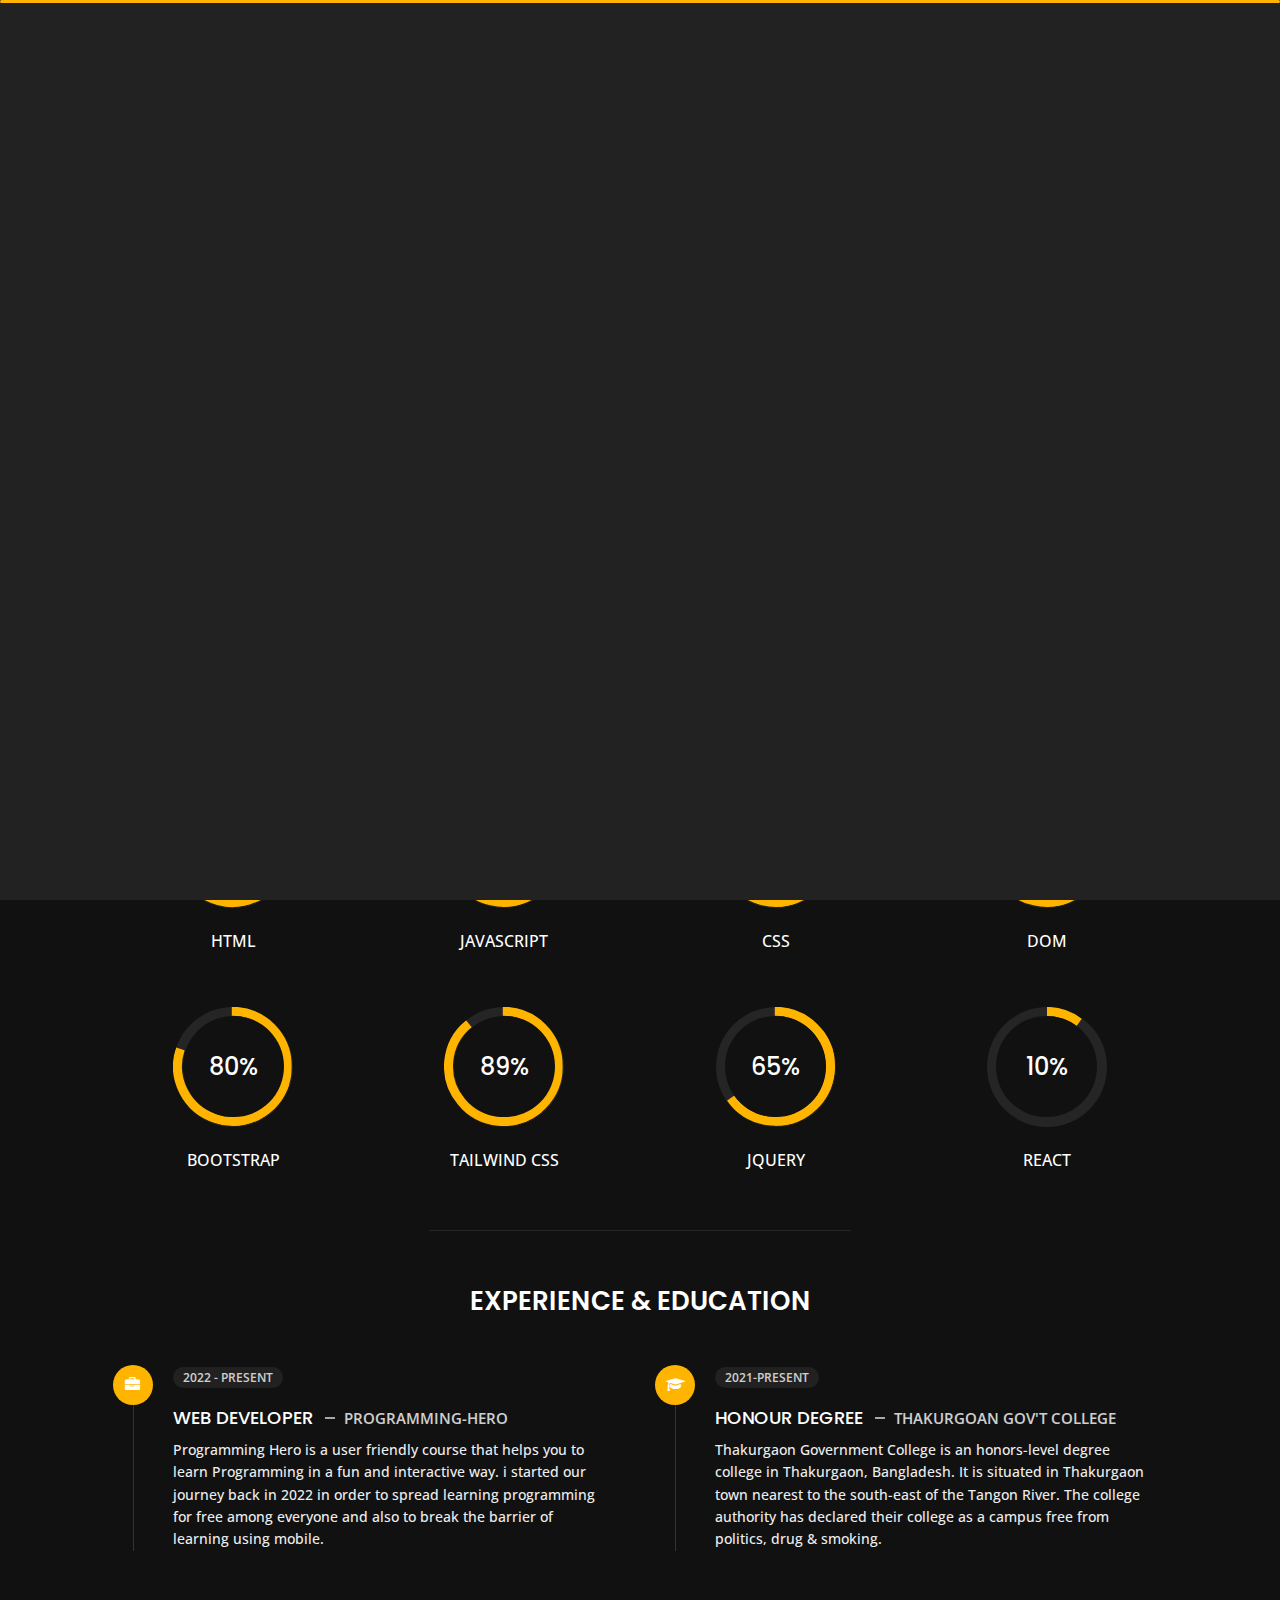
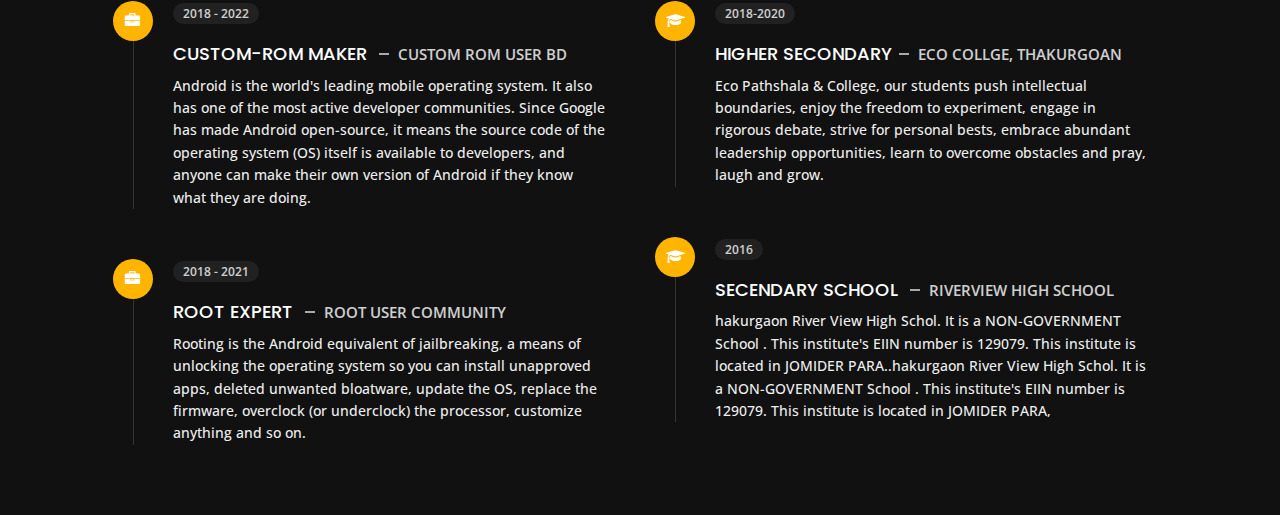
==== about.html @ 6f543f25 "done" ====
<!DOCTYPE html>
<html lang="en">


<head>
    <meta charset="utf-8">
    <title>About-Md Mahafujur Rahaman Masud</title>
    <link rel="shortcut icon" href="img/profile.png" type="image/x-icon">
    <meta name="viewport" content="width=device-width, initial-scale=1">

    <!-- Template Google Fonts -->
    <link href="https://fonts.googleapis.com/css?family=Poppins:400,400i,500,500i,600,600i,700,700i,800,800i,900,900i" rel="stylesheet">
    <link href="https://fonts.googleapis.com/css?family=Open+Sans:300,400,400i,600,600i,700" rel="stylesheet">

    <!-- Template CSS Files -->
    <link href="css/bootstrap.min.css" rel="stylesheet">
    <link href="css/preloader.min.css" rel="stylesheet">
    <link href="css/circle.css" rel="stylesheet">
    <link href="css/font-awesome.min.css" rel="stylesheet">
    <link href="css/fm.revealator.jquery.min.css" rel="stylesheet">
    <link href="css/style.css" rel="stylesheet">

    <!-- CSS Skin File -->
    <link href="css/skins/yellow.css" rel="stylesheet">

    <!-- Live Style Switcher - demo only -->
    <link rel="alternate stylesheet" type="text/css" title="blue" href="css/skins/blue.css" />
    <link rel="alternate stylesheet" type="text/css" title="green" href="css/skins/green.css" />
    <link rel="alternate stylesheet" type="text/css" title="yellow" href="css/skins/yellow.css" />
    <link rel="alternate stylesheet" type="text/css" title="blueviolet" href="css/skins/blueviolet.css" />
    <link rel="alternate stylesheet" type="text/css" title="goldenrod" href="css/skins/goldenrod.css" />
    <link rel="alternate stylesheet" type="text/css" title="magenta" href="css/skins/magenta.css" />
    <link rel="alternate stylesheet" type="text/css" title="orange" href="css/skins/orange.css" />
    <link rel="alternate stylesheet" type="text/css" title="purple" href="css/skins/purple.css" />
    <link rel="alternate stylesheet" type="text/css" title="red" href="css/skins/red.css" />
    <link rel="alternate stylesheet" type="text/css" title="yellowgreen" href="css/skins/yellowgreen.css" />
    <link rel="stylesheet" type="text/css" href="css/styleswitcher.css" />

    <!-- Modernizr JS File -->
    <script src="js/modernizr.custom.js"></script>
</head>

<body class="about">
<!-- Live Style Switcher Starts - demo only -->
<div id="switcher" class="">
    <div class="content-switcher">
        <h4>STYLE SWITCHER</h4>
        <ul>
            <li>
                <a href="#" onclick="setActiveStyleSheet('purple');" title="purple" class="color"><img src="img/styleswitcher/purple.png" alt="purple"/></a>
            </li>
            <li>
                <a href="#" onclick="setActiveStyleSheet('red');" title="red" class="color"><img src="img/styleswitcher/red.png" alt="red"/></a>
            </li>
            <li>
                <a href="#" onclick="setActiveStyleSheet('blueviolet');" title="blueviolet" class="color"><img src="img/styleswitcher/blueviolet.png" alt="blueviolet"/></a>
            </li>
            <li>
                <a href="#" onclick="setActiveStyleSheet('blue');" title="blue" class="color"><img src="img/styleswitcher/blue.png" alt="blue"/></a>
            </li>
            <li>
                <a href="#" onclick="setActiveStyleSheet('goldenrod');" title="goldenrod" class="color"><img src="img/styleswitcher/goldenrod.png" alt="goldenrod"/></a>
            </li>
            <li>
                <a href="#" onclick="setActiveStyleSheet('magenta');" title="magenta" class="color"><img src="img/styleswitcher/magenta.png" alt="magenta"/></a>
            </li>
            <li>
                <a href="#" onclick="setActiveStyleSheet('yellowgreen');" title="yellowgreen" class="color"><img src="img/styleswitcher/yellowgreen.png" alt="yellowgreen"/></a>
            </li>
            <li>
                <a href="#" onclick="setActiveStyleSheet('orange');" title="orange" class="color"><img src="img/styleswitcher/orange.png" alt="orange"/></a>
            </li>
            <li>
                <a href="#" onclick="setActiveStyleSheet('green');" title="green" class="color"><img src="img/styleswitcher/green.png" alt="green"/></a>
            </li>
            <li>
                <a href="#" onclick="setActiveStyleSheet('yellow');" title="yellow" class="color"><img src="img/styleswitcher/yellow.png" alt="yellow"/></a>
            </li>
        </ul>

        <div id="hideSwitcher">&times;</div>
    </div>

</div>
<div id="showSwitcher" class="styleSecondColor"><i class="fa fa-cog fa-spin"></i></div>
<!-- Live Style Switcher Ends - demo only -->
<!-- Header Starts -->
<header class="header" id="navbar-collapse-toggle">
    <!-- Fixed Navigation Starts -->
    <ul class="icon-menu d-none d-lg-block revealator-slideup revealator-once revealator-delay1">
        <li class="icon-box">
            <i class="fa fa-home"></i>
            <a href="index.html">
                <h2>Home</h2>
            </a>
        </li>
        <li class="icon-box active">
            <i class="fa fa-user"></i>
            <a href="about.html">
                <h2>About</h2>
            </a>
        </li>
        <li class="icon-box">
            <i class="fa fa-briefcase"></i>
            <a href="portfolio.html">
                <h2>Portfolio</h2>
            </a>
        </li>
        <li class="icon-box">
            <i class="fa fa-envelope-open"></i>
            <a href="contact.html">
                <h2>Contact</h2>
            </a>
        </li>
        <li class="icon-box">
            <i class="fa fa-comments"></i>
            <a href="blog.html">
                <h2>Blog</h2>
            </a>
        </li>
    </ul>
    <!-- Fixed Navigation Ends -->
    <!-- Mobile Menu Starts -->
    <nav role="navigation" class="d-block d-lg-none">
        <div id="menuToggle">
            <input type="checkbox" />
            <span></span>
            <span></span>
            <span></span>
            <ul class="list-unstyled" id="menu">
                <li><a href="index.html"><i class="fa fa-home"></i><span>Home</span></a></li>
                <li class="active"><a href="about.html"><i class="fa fa-user"></i><span>About</span></a></li>
                <li><a href="portfolio.html"><i class="fa fa-folder-open"></i><span>Portfolio</span></a></li>
                <li><a href="contact.html"><i class="fa fa-envelope-open"></i><span>Contact</span></a></li>
                <li><a href="blog.html"><i class="fa fa-comments"></i><span>Blog</span></a></li>
            </ul>
        </div>
    </nav>
    <!-- Mobile Menu Ends -->
</header>
<!-- Header Ends -->
<!-- Page Title Starts -->
<section class="title-section text-left text-sm-center revealator-slideup revealator-once revealator-delay1">
    <h1>ABOUT <span>ME</span></h1>
    <span class="title-bg">Resume</span>
</section>
<!-- Page Title Ends -->
<!-- Main Content Starts -->
<section class="main-content revealator-slideup revealator-once revealator-delay1">
    <div class="container">
        <div class="row">
            <!-- Personal Info Starts -->
            <div class="col-12 col-lg-5 col-xl-6">
                <div class="row">
                    <div class="col-12">
                        <h3 class="text-uppercase custom-title mb-0 ft-wt-600">personal infos</h3>
                    </div>
                    <div class="col-12 d-block d-sm-none">
                        <img src="img/img-mobile.jpg" class="img-fluid main-img-mobile" alt="my picture" />
                    </div>
                    <div class="col-6">
                        <ul class="about-list list-unstyled open-sans-font">
                            <li> <span class="title">first name :</span> <span class="value d-block d-sm-inline-block d-lg-block d-xl-inline-block">Md.Mahafujur Rahaman</span> </li>
                            <li> <span class="title">last name :</span> <span class="value d-block d-sm-inline-block d-lg-block d-xl-inline-block">Masud</span> </li>
                            <li> <span class="title">Age :</span> <span class="value d-block d-sm-inline-block d-lg-block d-xl-inline-block">20 Years</span> </li>
                            <li> <span class="title">Nationality :</span> <span class="value d-block d-sm-inline-block d-lg-block d-xl-inline-block">Bangladeshi</span> </li>
                            <li> <span class="title">Freelance :</span> <span class="value d-block d-sm-inline-block d-lg-block d-xl-inline-block">Not Available</span> </li>
                        </ul>
                    </div>
                    <div class="col-6">
                        <ul class="about-list list-unstyled open-sans-font">
                            <li> <span class="title">Address :</span> <span class="value d-block d-sm-inline-block d-lg-block d-xl-inline-block">Thakurgoan</span> </li>
                            <li> <span class="title">phone :</span> <span class="value d-block d-sm-inline-block d-lg-block d-xl-inline-block">+8801821286135</span> </li>
                            <li> <span class="title">Email :</span> <span class="value d-block d-sm-inline-block d-lg-block d-xl-inline-block">masudhossainmbs129@gmail.com</span> </li>
                            <li> <span class="title">Facebook :</span> <span class="value d-block d-sm-inline-block d-lg-block d-xl-inline-block">masud90895</span> </li>
                            <li> <span class="title">langages :</span> <span class="value d-block d-sm-inline-block d-lg-block d-xl-inline-block">English, Bangla, Hindi</span> </li>
                        </ul>
                    </div>
                    <div class="col-12 mt-3">
                        <a href="about.html" class="btn btn-download">Download CV</a>
                    </div>
                </div>
            </div>
            <!-- Personal Info Ends -->
            <!-- Boxes Starts -->
            <div class="col-12 col-lg-7 col-xl-6 mt-5 mt-lg-0">
                <div class="row">
                    <div class="col-6">
                        <div class="box-stats with-margin">
                            <h3 class="poppins-font position-relative">1</h3>
                            <p class="open-sans-font m-0 position-relative text-uppercase">years of <span class="d-block">experience</span></p>
                        </div>
                    </div>
                    <div class="col-6">
                        <div class="box-stats with-margin">
                            <h3 class="poppins-font position-relative">21</h3>
                            <p class="open-sans-font m-0 position-relative text-uppercase">completed <span class="d-block">projects</span></p>
                        </div>
                    </div>
                    <div class="col-6">
                        <div class="box-stats">
                            <h3 class="poppins-font position-relative">30</h3>
                            <p class="open-sans-font m-0 position-relative text-uppercase">Git<span class="d-block">Projects</span></p>
                        </div>
                    </div>
                    <div class="col-6">
                        <div class="box-stats">
                            <h3 class="poppins-font position-relative">3</h3>
                            <p class="open-sans-font m-0 position-relative text-uppercase">Personal <span class="d-block">Projects</span></p>
                        </div>
                    </div>
                </div>
            </div>
            <!-- Boxes Ends -->
        </div>
        <hr class="separator">
        <!-- Skills Starts -->
        <div class="row">
            <div class="col-12">
                <h3 class="text-uppercase pb-4 pb-sm-5 mb-3 mb-sm-0 text-left text-sm-center custom-title ft-wt-600">My Skills</h3>
            </div>
            <div class="col-6 col-md-3 mb-3 mb-sm-5">
                <div class="c100 p95">
                    <span>95%</span>
                    <div class="slice">
                        <div class="bar"></div>
                        <div class="fill"></div>
                    </div>
                </div>
                <h6 class="text-uppercase open-sans-font text-center mt-2 mt-sm-4">html</h6>
            </div>
            <div class="col-6 col-md-3 mb-3 mb-sm-5">
                <div class="c100 p66">
                    <span>66%</span>
                    <div class="slice">
                        <div class="bar"></div>
                        <div class="fill"></div>
                    </div>
                </div>
                <h6 class="text-uppercase open-sans-font text-center mt-2 mt-sm-4">javascript</h6>
            </div>
            <div class="col-6 col-md-3 mb-3 mb-sm-5">
                <div class="c100 p81">
                    <span>81%</span>
                    <div class="slice">
                        <div class="bar"></div>
                        <div class="fill"></div>
                    </div>
                </div>
                <h6 class="text-uppercase open-sans-font text-center mt-2 mt-sm-4">css</h6>
            </div>
            <div class="col-6 col-md-3 mb-3 mb-sm-5">
                <div class="c100 p66">
                    <span>66%</span>
                    <div class="slice">
                        <div class="bar"></div>
                        <div class="fill"></div>
                    </div>
                </div>
                <h6 class="text-uppercase open-sans-font text-center mt-2 mt-sm-4">Dom</h6>
            </div>
            <div class="col-6 col-md-3 mb-3 mb-sm-5">
                <div class="c100 p80">
                    <span>80%</span>
                    <div class="slice">
                        <div class="bar"></div>
                        <div class="fill"></div>
                    </div>
                </div>
                <h6 class="text-uppercase open-sans-font text-center mt-2 mt-sm-4">Bootstrap</h6>
            </div>
            <div class="col-6 col-md-3 mb-3 mb-sm-5">
                <div class="c100 p89">
                    <span>89%</span>
                    <div class="slice">
                        <div class="bar"></div>
                        <div class="fill"></div>
                    </div>
                </div>
                <h6 class="text-uppercase open-sans-font text-center mt-2 mt-sm-4">Tailwind css</h6>
            </div>
            <div class="col-6 col-md-3 mb-3 mb-sm-5">
                <div class="c100 p65">
                    <span>65%</span>
                    <div class="slice">
                        <div class="bar"></div>
                        <div class="fill"></div>
                    </div>
                </div>
                <h6 class="text-uppercase open-sans-font text-center mt-2 mt-sm-4">jquery</h6>
            </div>
            <div class="col-6 col-md-3 mb-3 mb-sm-5">
                <div class="c100 p10">
                    <span>10%</span>
                    <div class="slice">
                        <div class="bar"></div>
                        <div class="fill"></div>
                    </div>
                </div>
                <h6 class="text-uppercase open-sans-font text-center mt-2 mt-sm-4">react</h6>
            </div>
        </div>
        <!-- Skills Ends -->
        <hr class="separator mt-1">
        <!-- Experience & Education Starts -->
        <div class="row">
            <div class="col-12">
                <h3 class="text-uppercase pb-5 mb-0 text-left text-sm-center custom-title ft-wt-600">Experience <span>&</span> Education</h3>
            </div>
            <div class="col-lg-6 m-15px-tb">
                <div class="resume-box">
                    <ul>
                        <li>
                            <div class="icon">
                                <i class="fa fa-briefcase"></i>
                            </div>
                            <span class="time open-sans-font text-uppercase">2022 - Present</span>
                            <h5 class="poppins-font text-uppercase">Web Developer <span class="place open-sans-font">Programming-hero</span></h5>
                            <p class="open-sans-font">Programming Hero is a user friendly course that helps you to learn Programming in a fun and interactive way. i started our journey back in 2022 in order to spread learning programming for free among everyone and also to break the barrier of learning using mobile.</p>
                        </li>
                        <li>
                            <div class="icon">
                                <i class="fa fa-briefcase"></i>
                            </div>
                            <span class="time open-sans-font text-uppercase">2018 - 2022</span>
                            <h5 class="poppins-font text-uppercase">Custom-Rom Maker <span class="place open-sans-font">Custom rom user bd</span></h5>
                            <p class="open-sans-font">Android is the world's leading mobile operating system. It also has one of the most active developer communities. Since Google has made Android open-source, it means the source code of the operating system (OS) itself is available to developers, and anyone can make their own version of Android if they know what they are doing.</p>
                        </li>
                        <li>
                            <div class="icon">
                                <i class="fa fa-briefcase"></i>
                            </div>
                            <span class="time open-sans-font text-uppercase">2018 - 2021</span>
                            <h5 class="poppins-font text-uppercase">Root Expert <span class="place open-sans-font">Root User Community</span></h5>
                            <p class="open-sans-font">Rooting is the Android equivalent of jailbreaking, a means of unlocking the operating system so you can install unapproved apps, deleted unwanted bloatware, update the OS, replace the firmware, overclock (or underclock) the processor, customize anything and so on.</p>
                        </li>
                    </ul>
                </div>
            </div>
            <div class="col-lg-6 m-15px-tb">
                <div class="resume-box">
                    <ul>
                        <li>
                            <div class="icon">
                                <i class="fa fa-graduation-cap"></i>
                            </div>
                            <span class="time open-sans-font text-uppercase">2021-present</span>
                            <h5 class="poppins-font text-uppercase">Honour Degree <span class="place open-sans-font">Thakurgoan gov't College</span></h5>
                            <p class="open-sans-font">Thakurgaon Government College is an honors-level degree college in Thakurgaon, Bangladesh. It is situated in Thakurgaon town nearest to the south-east of the Tangon River. The college authority has declared their college as a campus free from politics, drug & smoking.</p>
                        </li>
                        <li>
                            <div class="icon">
                                <i class="fa fa-graduation-cap"></i>
                            </div>
                            <span class="time open-sans-font text-uppercase">2018-2020</span>
                            <h5 class="poppins-font text-uppercase">Higher Secondary<span class="place open-sans-font">Eco collge, Thakurgoan</span></h5>
                            <p class="open-sans-font">Eco Pathshala & College, our students push intellectual boundaries, enjoy the freedom to experiment, engage in rigorous debate, strive for personal bests, embrace abundant leadership opportunities, learn to overcome obstacles and pray, laugh and grow.</p>
                        </li>
                        <li>
                            <div class="icon">
                                <i class="fa fa-graduation-cap"></i>
                            </div>
                            <span class="time open-sans-font text-uppercase">2016</span>
                            <h5 class="poppins-font text-uppercase">secendary school <span class="place open-sans-font">Riverview High School</span></h5>
                            <p class="open-sans-font">hakurgaon River View High Schol. It is a NON-GOVERNMENT School . This institute's EIIN number is 129079. This institute is located in JOMIDER PARA..hakurgaon River View High Schol. It is a NON-GOVERNMENT School . This institute's EIIN number is 129079. This institute is located in JOMIDER PARA,</p>
                        </li>
                    </ul>
                </div>
            </div>
        </div>
        <!-- Experience & Education Ends -->
    </div>
</section>
<!-- Main Content Ends -->

<!-- Template JS Files -->
<script src="js/jquery-3.5.0.min.js"></script>
<script src="js/styleswitcher.js"></script>
<script src="js/preloader.min.js"></script>
<script src="js/fm.revealator.jquery.min.js"></script>
<script src="js/imagesloaded.pkgd.min.js"></script>
<script src="js/masonry.pkgd.min.js"></script>
<script src="js/classie.js"></script>
<script src="js/cbpGridGallery.js"></script>
<script src="js/jquery.hoverdir.js"></script>
<script src="js/popper.min.js"></script>
<script src="js/bootstrap.js"></script>
<script src="js/custom.js"></script>

</body>


</html>
---- css/preloader.min.css ----
.preloader{position:fixed;top:0;right:0;bottom:0;left:0;background-color:#111;transform-origin:bottom;z-index:111111}.preloader .black_wall{height:100%;background-color:#222;transform-origin:top;animation:preloader_slide 0.5s ease-in-out 0s 1 normal both}.preloader .loader{width:100%;height:3px;position:absolute;border-radius:2px;top:0;right:0;left:0;margin:auto;background-color:#FFC41F;transform-origin:left;animation:loader_running 3s ease-in-out 1s infinite normal both}.preloader.off{animation:preloader_slide 0.5s ease-in-out 0s 1 reverse both}@keyframes loader_running{0%{transform:scaleX(0);transform-origin:left}49%{transform:scaleX(1);transform-origin:left}50%{transform:scaleX(1);transform-origin:right}100%{transform-origin:right;transform:scaleX(0)}}@keyframes preloader_slide{from{transform:scaleY(0)}to{transform:scaleY(1)}}
---- css/circle.css ----
.rect-auto,
.c100.p51 .slice,
.c100.p52 .slice,
.c100.p53 .slice,
.c100.p54 .slice,
.c100.p55 .slice,
.c100.p56 .slice,
.c100.p57 .slice,
.c100.p58 .slice,
.c100.p59 .slice,
.c100.p60 .slice,
.c100.p61 .slice,
.c100.p62 .slice,
.c100.p63 .slice,
.c100.p64 .slice,
.c100.p65 .slice,
.c100.p66 .slice,
.c100.p67 .slice,
.c100.p68 .slice,
.c100.p69 .slice,
.c100.p70 .slice,
.c100.p71 .slice,
.c100.p72 .slice,
.c100.p73 .slice,
.c100.p74 .slice,
.c100.p75 .slice,
.c100.p76 .slice,
.c100.p77 .slice,
.c100.p78 .slice,
.c100.p79 .slice,
.c100.p80 .slice,
.c100.p81 .slice,
.c100.p82 .slice,
.c100.p83 .slice,
.c100.p84 .slice,
.c100.p85 .slice,
.c100.p86 .slice,
.c100.p87 .slice,
.c100.p88 .slice,
.c100.p89 .slice,
.c100.p90 .slice,
.c100.p91 .slice,
.c100.p92 .slice,
.c100.p93 .slice,
.c100.p94 .slice,
.c100.p95 .slice,
.c100.p96 .slice,
.c100.p97 .slice,
.c100.p98 .slice,
.c100.p99 .slice,
.c100.p100 .slice {
  clip: rect(auto, auto, auto, auto);
}
.pie,
.c100 .bar,
.c100.p51 .fill,
.c100.p52 .fill,
.c100.p53 .fill,
.c100.p54 .fill,
.c100.p55 .fill,
.c100.p56 .fill,
.c100.p57 .fill,
.c100.p58 .fill,
.c100.p59 .fill,
.c100.p60 .fill,
.c100.p61 .fill,
.c100.p62 .fill,
.c100.p63 .fill,
.c100.p64 .fill,
.c100.p65 .fill,
.c100.p66 .fill,
.c100.p67 .fill,
.c100.p68 .fill,
.c100.p69 .fill,
.c100.p70 .fill,
.c100.p71 .fill,
.c100.p72 .fill,
.c100.p73 .fill,
.c100.p74 .fill,
.c100.p75 .fill,
.c100.p76 .fill,
.c100.p77 .fill,
.c100.p78 .fill,
.c100.p79 .fill,
.c100.p80 .fill,
.c100.p81 .fill,
.c100.p82 .fill,
.c100.p83 .fill,
.c100.p84 .fill,
.c100.p85 .fill,
.c100.p86 .fill,
.c100.p87 .fill,
.c100.p88 .fill,
.c100.p89 .fill,
.c100.p90 .fill,
.c100.p91 .fill,
.c100.p92 .fill,
.c100.p93 .fill,
.c100.p94 .fill,
.c100.p95 .fill,
.c100.p96 .fill,
.c100.p97 .fill,
.c100.p98 .fill,
.c100.p99 .fill,
.c100.p100 .fill {
  position: absolute;
  border: 0.08em solid #307bbb;
  width: 0.84em;
  height: 0.84em;
  clip: rect(0em, 0.5em, 1em, 0em);
  border-radius: 50%;
  -webkit-transform: rotate(0deg);
  -moz-transform: rotate(0deg);
  -ms-transform: rotate(0deg);
  -o-transform: rotate(0deg);
  transform: rotate(0deg);
}
.pie-fill,
.c100.p51 .bar:after,
.c100.p51 .fill,
.c100.p52 .bar:after,
.c100.p52 .fill,
.c100.p53 .bar:after,
.c100.p53 .fill,
.c100.p54 .bar:after,
.c100.p54 .fill,
.c100.p55 .bar:after,
.c100.p55 .fill,
.c100.p56 .bar:after,
.c100.p56 .fill,
.c100.p57 .bar:after,
.c100.p57 .fill,
.c100.p58 .bar:after,
.c100.p58 .fill,
.c100.p59 .bar:after,
.c100.p59 .fill,
.c100.p60 .bar:after,
.c100.p60 .fill,
.c100.p61 .bar:after,
.c100.p61 .fill,
.c100.p62 .bar:after,
.c100.p62 .fill,
.c100.p63 .bar:after,
.c100.p63 .fill,
.c100.p64 .bar:after,
.c100.p64 .fill,
.c100.p65 .bar:after,
.c100.p65 .fill,
.c100.p66 .bar:after,
.c100.p66 .fill,
.c100.p67 .bar:after,
.c100.p67 .fill,
.c100.p68 .bar:after,
.c100.p68 .fill,
.c100.p69 .bar:after,
.c100.p69 .fill,
.c100.p70 .bar:after,
.c100.p70 .fill,
.c100.p71 .bar:after,
.c100.p71 .fill,
.c100.p72 .bar:after,
.c100.p72 .fill,
.c100.p73 .bar:after,
.c100.p73 .fill,
.c100.p74 .bar:after,
.c100.p74 .fill,
.c100.p75 .bar:after,
.c100.p75 .fill,
.c100.p76 .bar:after,
.c100.p76 .fill,
.c100.p77 .bar:after,
.c100.p77 .fill,
.c100.p78 .bar:after,
.c100.p78 .fill,
.c100.p79 .bar:after,
.c100.p79 .fill,
.c100.p80 .bar:after,
.c100.p80 .fill,
.c100.p81 .bar:after,
.c100.p81 .fill,
.c100.p82 .bar:after,
.c100.p82 .fill,
.c100.p83 .bar:after,
.c100.p83 .fill,
.c100.p84 .bar:after,
.c100.p84 .fill,
.c100.p85 .bar:after,
.c100.p85 .fill,
.c100.p86 .bar:after,
.c100.p86 .fill,
.c100.p87 .bar:after,
.c100.p87 .fill,
.c100.p88 .bar:after,
.c100.p88 .fill,
.c100.p89 .bar:after,
.c100.p89 .fill,
.c100.p90 .bar:after,
.c100.p90 .fill,
.c100.p91 .bar:after,
.c100.p91 .fill,
.c100.p92 .bar:after,
.c100.p92 .fill,
.c100.p93 .bar:after,
.c100.p93 .fill,
.c100.p94 .bar:after,
.c100.p94 .fill,
.c100.p95 .bar:after,
.c100.p95 .fill,
.c100.p96 .bar:after,
.c100.p96 .fill,
.c100.p97 .bar:after,
.c100.p97 .fill,
.c100.p98 .bar:after,
.c100.p98 .fill,
.c100.p99 .bar:after,
.c100.p99 .fill,
.c100.p100 .bar:after,
.c100.p100 .fill {
  -webkit-transform: rotate(180deg);
  -moz-transform: rotate(180deg);
  -ms-transform: rotate(180deg);
  -o-transform: rotate(180deg);
  transform: rotate(180deg);
}
.c100 {
  position: relative;
  font-size: 120px;
  width: 1em;
  height: 1em;
  border-radius: 50%;
  float: left;
  margin: 0 0.1em 0.1em 0;
  background-color: #cccccc;
}
.c100 *,
.c100 *:before,
.c100 *:after {
  -webkit-box-sizing: content-box;
  -moz-box-sizing: content-box;
  box-sizing: content-box;
}
.c100.center {
  float: none;
  margin: 0 auto;
}
.c100.big {
  font-size: 240px;
}
.c100.small {
  font-size: 80px;
}
.c100 > span {
  position: absolute;
  width: 100%;
  z-index: 1;
  left: 0;
  top: 0;
  width: 5em;
  line-height: 5em;
  font-size: 0.2em;
  color: #cccccc;
  display: block;
  text-align: center;
  white-space: nowrap;
  -webkit-transition-property: all;
  -moz-transition-property: all;
  -o-transition-property: all;
  transition-property: all;
  -webkit-transition-duration: 0.2s;
  -moz-transition-duration: 0.2s;
  -o-transition-duration: 0.2s;
  transition-duration: 0.2s;
  -webkit-transition-timing-function: ease-out;
  -moz-transition-timing-function: ease-out;
  -o-transition-timing-function: ease-out;
  transition-timing-function: ease-out;
}
.c100:after {
  position: absolute;
  top: 0.08em;
  left: 0.08em;
  display: block;
  content: " ";
  border-radius: 50%;
  background-color: #f5f5f5;
  width: 0.84em;
  height: 0.84em;
  -webkit-transition-property: all;
  -moz-transition-property: all;
  -o-transition-property: all;
  transition-property: all;
  -webkit-transition-duration: 0.2s;
  -moz-transition-duration: 0.2s;
  -o-transition-duration: 0.2s;
  transition-duration: 0.2s;
  -webkit-transition-timing-function: ease-in;
  -moz-transition-timing-function: ease-in;
  -o-transition-timing-function: ease-in;
  transition-timing-function: ease-in;
}
.c100 .slice {
  position: absolute;
  width: 1em;
  height: 1em;
  clip: rect(0em, 1em, 1em, 0.5em);
}
.c100.p1 .bar {
  -webkit-transform: rotate(3.6deg);
  -moz-transform: rotate(3.6deg);
  -ms-transform: rotate(3.6deg);
  -o-transform: rotate(3.6deg);
  transform: rotate(3.6deg);
}
.c100.p2 .bar {
  -webkit-transform: rotate(7.2deg);
  -moz-transform: rotate(7.2deg);
  -ms-transform: rotate(7.2deg);
  -o-transform: rotate(7.2deg);
  transform: rotate(7.2deg);
}
.c100.p3 .bar {
  -webkit-transform: rotate(10.8deg);
  -moz-transform: rotate(10.8deg);
  -ms-transform: rotate(10.8deg);
  -o-transform: rotate(10.8deg);
  transform: rotate(10.8deg);
}
.c100.p4 .bar {
  -webkit-transform: rotate(14.4deg);
  -moz-transform: rotate(14.4deg);
  -ms-transform: rotate(14.4deg);
  -o-transform: rotate(14.4deg);
  transform: rotate(14.4deg);
}
.c100.p5 .bar {
  -webkit-transform: rotate(18deg);
  -moz-transform: rotate(18deg);
  -ms-transform: rotate(18deg);
  -o-transform: rotate(18deg);
  transform: rotate(18deg);
}
.c100.p6 .bar {
  -webkit-transform: rotate(21.6deg);
  -moz-transform: rotate(21.6deg);
  -ms-transform: rotate(21.6deg);
  -o-transform: rotate(21.6deg);
  transform: rotate(21.6deg);
}
.c100.p7 .bar {
  -webkit-transform: rotate(25.2deg);
  -moz-transform: rotate(25.2deg);
  -ms-transform: rotate(25.2deg);
  -o-transform: rotate(25.2deg);
  transform: rotate(25.2deg);
}
.c100.p8 .bar {
  -webkit-transform: rotate(28.8deg);
  -moz-transform: rotate(28.8deg);
  -ms-transform: rotate(28.8deg);
  -o-transform: rotate(28.8deg);
  transform: rotate(28.8deg);
}
.c100.p9 .bar {
  -webkit-transform: rotate(32.4deg);
  -moz-transform: rotate(32.4deg);
  -ms-transform: rotate(32.4deg);
  -o-transform: rotate(32.4deg);
  transform: rotate(32.4deg);
}
.c100.p10 .bar {
  -webkit-transform: rotate(36deg);
  -moz-transform: rotate(36deg);
  -ms-transform: rotate(36deg);
  -o-transform: rotate(36deg);
  transform: rotate(36deg);
}
.c100.p11 .bar {
  -webkit-transform: rotate(39.6deg);
  -moz-transform: rotate(39.6deg);
  -ms-transform: rotate(39.6deg);
  -o-transform: rotate(39.6deg);
  transform: rotate(39.6deg);
}
.c100.p12 .bar {
  -webkit-transform: rotate(43.2deg);
  -moz-transform: rotate(43.2deg);
  -ms-transform: rotate(43.2deg);
  -o-transform: rotate(43.2deg);
  transform: rotate(43.2deg);
}
.c100.p13 .bar {
  -webkit-transform: rotate(46.800000000000004deg);
  -moz-transform: rotate(46.800000000000004deg);
  -ms-transform: rotate(46.800000000000004deg);
  -o-transform: rotate(46.800000000000004deg);
  transform: rotate(46.800000000000004deg);
}
.c100.p14 .bar {
  -webkit-transform: rotate(50.4deg);
  -moz-transform: rotate(50.4deg);
  -ms-transform: rotate(50.4deg);
  -o-transform: rotate(50.4deg);
  transform: rotate(50.4deg);
}
.c100.p15 .bar {
  -webkit-transform: rotate(54deg);
  -moz-transform: rotate(54deg);
  -ms-transform: rotate(54deg);
  -o-transform: rotate(54deg);
  transform: rotate(54deg);
}
.c100.p16 .bar {
  -webkit-transform: rotate(57.6deg);
  -moz-transform: rotate(57.6deg);
  -ms-transform: rotate(57.6deg);
  -o-transform: rotate(57.6deg);
  transform: rotate(57.6deg);
}
.c100.p17 .bar {
  -webkit-transform: rotate(61.2deg);
  -moz-transform: rotate(61.2deg);
  -ms-transform: rotate(61.2deg);
  -o-transform: rotate(61.2deg);
  transform: rotate(61.2deg);
}
.c100.p18 .bar {
  -webkit-transform: rotate(64.8deg);
  -moz-transform: rotate(64.8deg);
  -ms-transform: rotate(64.8deg);
  -o-transform: rotate(64.8deg);
  transform: rotate(64.8deg);
}
.c100.p19 .bar {
  -webkit-transform: rotate(68.4deg);
  -moz-transform: rotate(68.4deg);
  -ms-transform: rotate(68.4deg);
  -o-transform: rotate(68.4deg);
  transform: rotate(68.4deg);
}
.c100.p20 .bar {
  -webkit-transform: rotate(72deg);
  -moz-transform: rotate(72deg);
  -ms-transform: rotate(72deg);
  -o-transform: rotate(72deg);
  transform: rotate(72deg);
}
.c100.p21 .bar {
  -webkit-transform: rotate(75.60000000000001deg);
  -moz-transform: rotate(75.60000000000001deg);
  -ms-transform: rotate(75.60000000000001deg);
  -o-transform: rotate(75.60000000000001deg);
  transform: rotate(75.60000000000001deg);
}
.c100.p22 .bar {
  -webkit-transform: rotate(79.2deg);
  -moz-transform: rotate(79.2deg);
  -ms-transform: rotate(79.2deg);
  -o-transform: rotate(79.2deg);
  transform: rotate(79.2deg);
}
.c100.p23 .bar {
  -webkit-transform: rotate(82.8deg);
  -moz-transform: rotate(82.8deg);
  -ms-transform: rotate(82.8deg);
  -o-transform: rotate(82.8deg);
  transform: rotate(82.8deg);
}
.c100.p24 .bar {
  -webkit-transform: rotate(86.4deg);
  -moz-transform: rotate(86.4deg);
  -ms-transform: rotate(86.4deg);
  -o-transform: rotate(86.4deg);
  transform: rotate(86.4deg);
}
.c100.p25 .bar {
  -webkit-transform: rotate(90deg);
  -moz-transform: rotate(90deg);
  -ms-transform: rotate(90deg);
  -o-transform: rotate(90deg);
  transform: rotate(90deg);
}
.c100.p26 .bar {
  -webkit-transform: rotate(93.60000000000001deg);
  -moz-transform: rotate(93.60000000000001deg);
  -ms-transform: rotate(93.60000000000001deg);
  -o-transform: rotate(93.60000000000001deg);
  transform: rotate(93.60000000000001deg);
}
.c100.p27 .bar {
  -webkit-transform: rotate(97.2deg);
  -moz-transform: rotate(97.2deg);
  -ms-transform: rotate(97.2deg);
  -o-transform: rotate(97.2deg);
  transform: rotate(97.2deg);
}
.c100.p28 .bar {
  -webkit-transform: rotate(100.8deg);
  -moz-transform: rotate(100.8deg);
  -ms-transform: rotate(100.8deg);
  -o-transform: rotate(100.8deg);
  transform: rotate(100.8deg);
}
.c100.p29 .bar {
  -webkit-transform: rotate(104.4deg);
  -moz-transform: rotate(104.4deg);
  -ms-transform: rotate(104.4deg);
  -o-transform: rotate(104.4deg);
  transform: rotate(104.4deg);
}
.c100.p30 .bar {
  -webkit-transform: rotate(108deg);
  -moz-transform: rotate(108deg);
  -ms-transform: rotate(108deg);
  -o-transform: rotate(108deg);
  transform: rotate(108deg);
}
.c100.p31 .bar {
  -webkit-transform: rotate(111.60000000000001deg);
  -moz-transform: rotate(111.60000000000001deg);
  -ms-transform: rotate(111.60000000000001deg);
  -o-transform: rotate(111.60000000000001deg);
  transform: rotate(111.60000000000001deg);
}
.c100.p32 .bar {
  -webkit-transform: rotate(115.2deg);
  -moz-transform: rotate(115.2deg);
  -ms-transform: rotate(115.2deg);
  -o-transform: rotate(115.2deg);
  transform: rotate(115.2deg);
}
.c100.p33 .bar {
  -webkit-transform: rotate(118.8deg);
  -moz-transform: rotate(118.8deg);
  -ms-transform: rotate(118.8deg);
  -o-transform: rotate(118.8deg);
  transform: rotate(118.8deg);
}
.c100.p34 .bar {
  -webkit-transform: rotate(122.4deg);
  -moz-transform: rotate(122.4deg);
  -ms-transform: rotate(122.4deg);
  -o-transform: rotate(122.4deg);
  transform: rotate(122.4deg);
}
.c100.p35 .bar {
  -webkit-transform: rotate(126deg);
  -moz-transform: rotate(126deg);
  -ms-transform: rotate(126deg);
  -o-transform: rotate(126deg);
  transform: rotate(126deg);
}
.c100.p36 .bar {
  -webkit-transform: rotate(129.6deg);
  -moz-transform: rotate(129.6deg);
  -ms-transform: rotate(129.6deg);
  -o-transform: rotate(129.6deg);
  transform: rotate(129.6deg);
}
.c100.p37 .bar {
  -webkit-transform: rotate(133.20000000000002deg);
  -moz-transform: rotate(133.20000000000002deg);
  -ms-transform: rotate(133.20000000000002deg);
  -o-transform: rotate(133.20000000000002deg);
  transform: rotate(133.20000000000002deg);
}
.c100.p38 .bar {
  -webkit-transform: rotate(136.8deg);
  -moz-transform: rotate(136.8deg);
  -ms-transform: rotate(136.8deg);
  -o-transform: rotate(136.8deg);
  transform: rotate(136.8deg);
}
.c100.p39 .bar {
  -webkit-transform: rotate(140.4deg);
  -moz-transform: rotate(140.4deg);
  -ms-transform: rotate(140.4deg);
  -o-transform: rotate(140.4deg);
  transform: rotate(140.4deg);
}
.c100.p40 .bar {
  -webkit-transform: rotate(144deg);
  -moz-transform: rotate(144deg);
  -ms-transform: rotate(144deg);
  -o-transform: rotate(144deg);
  transform: rotate(144deg);
}
.c100.p41 .bar {
  -webkit-transform: rotate(147.6deg);
  -moz-transform: rotate(147.6deg);
  -ms-transform: rotate(147.6deg);
  -o-transform: rotate(147.6deg);
  transform: rotate(147.6deg);
}
.c100.p42 .bar {
  -webkit-transform: rotate(151.20000000000002deg);
  -moz-transform: rotate(151.20000000000002deg);
  -ms-transform: rotate(151.20000000000002deg);
  -o-transform: rotate(151.20000000000002deg);
  transform: rotate(151.20000000000002deg);
}
.c100.p43 .bar {
  -webkit-transform: rotate(154.8deg);
  -moz-transform: rotate(154.8deg);
  -ms-transform: rotate(154.8deg);
  -o-transform: rotate(154.8deg);
  transform: rotate(154.8deg);
}
.c100.p44 .bar {
  -webkit-transform: rotate(158.4deg);
  -moz-transform: rotate(158.4deg);
  -ms-transform: rotate(158.4deg);
  -o-transform: rotate(158.4deg);
  transform: rotate(158.4deg);
}
.c100.p45 .bar {
  -webkit-transform: rotate(162deg);
  -moz-transform: rotate(162deg);
  -ms-transform: rotate(162deg);
  -o-transform: rotate(162deg);
  transform: rotate(162deg);
}
.c100.p46 .bar {
  -webkit-transform: rotate(165.6deg);
  -moz-transform: rotate(165.6deg);
  -ms-transform: rotate(165.6deg);
  -o-transform: rotate(165.6deg);
  transform: rotate(165.6deg);
}
.c100.p47 .bar {
  -webkit-transform: rotate(169.20000000000002deg);
  -moz-transform: rotate(169.20000000000002deg);
  -ms-transform: rotate(169.20000000000002deg);
  -o-transform: rotate(169.20000000000002deg);
  transform: rotate(169.20000000000002deg);
}
.c100.p48 .bar {
  -webkit-transform: rotate(172.8deg);
  -moz-transform: rotate(172.8deg);
  -ms-transform: rotate(172.8deg);
  -o-transform: rotate(172.8deg);
  transform: rotate(172.8deg);
}
.c100.p49 .bar {
  -webkit-transform: rotate(176.4deg);
  -moz-transform: rotate(176.4deg);
  -ms-transform: rotate(176.4deg);
  -o-transform: rotate(176.4deg);
  transform: rotate(176.4deg);
}
.c100.p50 .bar {
  -webkit-transform: rotate(180deg);
  -moz-transform: rotate(180deg);
  -ms-transform: rotate(180deg);
  -o-transform: rotate(180deg);
  transform: rotate(180deg);
}
.c100.p51 .bar {
  -webkit-transform: rotate(183.6deg);
  -moz-transform: rotate(183.6deg);
  -ms-transform: rotate(183.6deg);
  -o-transform: rotate(183.6deg);
  transform: rotate(183.6deg);
}
.c100.p52 .bar {
  -webkit-transform: rotate(187.20000000000002deg);
  -moz-transform: rotate(187.20000000000002deg);
  -ms-transform: rotate(187.20000000000002deg);
  -o-transform: rotate(187.20000000000002deg);
  transform: rotate(187.20000000000002deg);
}
.c100.p53 .bar {
  -webkit-transform: rotate(190.8deg);
  -moz-transform: rotate(190.8deg);
  -ms-transform: rotate(190.8deg);
  -o-transform: rotate(190.8deg);
  transform: rotate(190.8deg);
}
.c100.p54 .bar {
  -webkit-transform: rotate(194.4deg);
  -moz-transform: rotate(194.4deg);
  -ms-transform: rotate(194.4deg);
  -o-transform: rotate(194.4deg);
  transform: rotate(194.4deg);
}
.c100.p55 .bar {
  -webkit-transform: rotate(198deg);
  -moz-transform: rotate(198deg);
  -ms-transform: rotate(198deg);
  -o-transform: rotate(198deg);
  transform: rotate(198deg);
}
.c100.p56 .bar {
  -webkit-transform: rotate(201.6deg);
  -moz-transform: rotate(201.6deg);
  -ms-transform: rotate(201.6deg);
  -o-transform: rotate(201.6deg);
  transform: rotate(201.6deg);
}
.c100.p57 .bar {
  -webkit-transform: rotate(205.20000000000002deg);
  -moz-transform: rotate(205.20000000000002deg);
  -ms-transform: rotate(205.20000000000002deg);
  -o-transform: rotate(205.20000000000002deg);
  transform: rotate(205.20000000000002deg);
}
.c100.p58 .bar {
  -webkit-transform: rotate(208.8deg);
  -moz-transform: rotate(208.8deg);
  -ms-transform: rotate(208.8deg);
  -o-transform: rotate(208.8deg);
  transform: rotate(208.8deg);
}
.c100.p59 .bar {
  -webkit-transform: rotate(212.4deg);
  -moz-transform: rotate(212.4deg);
  -ms-transform: rotate(212.4deg);
  -o-transform: rotate(212.4deg);
  transform: rotate(212.4deg);
}
.c100.p60 .bar {
  -webkit-transform: rotate(216deg);
  -moz-transform: rotate(216deg);
  -ms-transform: rotate(216deg);
  -o-transform: rotate(216deg);
  transform: rotate(216deg);
}
.c100.p61 .bar {
  -webkit-transform: rotate(219.6deg);
  -moz-transform: rotate(219.6deg);
  -ms-transform: rotate(219.6deg);
  -o-transform: rotate(219.6deg);
  transform: rotate(219.6deg);
}
.c100.p62 .bar {
  -webkit-transform: rotate(223.20000000000002deg);
  -moz-transform: rotate(223.20000000000002deg);
  -ms-transform: rotate(223.20000000000002deg);
  -o-transform: rotate(223.20000000000002deg);
  transform: rotate(223.20000000000002deg);
}
.c100.p63 .bar {
  -webkit-transform: rotate(226.8deg);
  -moz-transform: rotate(226.8deg);
  -ms-transform: rotate(226.8deg);
  -o-transform: rotate(226.8deg);
  transform: rotate(226.8deg);
}
.c100.p64 .bar {
  -webkit-transform: rotate(230.4deg);
  -moz-transform: rotate(230.4deg);
  -ms-transform: rotate(230.4deg);
  -o-transform: rotate(230.4deg);
  transform: rotate(230.4deg);
}
.c100.p65 .bar {
  -webkit-transform: rotate(234deg);
  -moz-transform: rotate(234deg);
  -ms-transform: rotate(234deg);
  -o-transform: rotate(234deg);
  transform: rotate(234deg);
}
.c100.p66 .bar {
  -webkit-transform: rotate(237.6deg);
  -moz-transform: rotate(237.6deg);
  -ms-transform: rotate(237.6deg);
  -o-transform: rotate(237.6deg);
  transform: rotate(237.6deg);
}
.c100.p67 .bar {
  -webkit-transform: rotate(241.20000000000002deg);
  -moz-transform: rotate(241.20000000000002deg);
  -ms-transform: rotate(241.20000000000002deg);
  -o-transform: rotate(241.20000000000002deg);
  transform: rotate(241.20000000000002deg);
}
.c100.p68 .bar {
  -webkit-transform: rotate(244.8deg);
  -moz-transform: rotate(244.8deg);
  -ms-transform: rotate(244.8deg);
  -o-transform: rotate(244.8deg);
  transform: rotate(244.8deg);
}
.c100.p69 .bar {
  -webkit-transform: rotate(248.4deg);
  -moz-transform: rotate(248.4deg);
  -ms-transform: rotate(248.4deg);
  -o-transform: rotate(248.4deg);
  transform: rotate(248.4deg);
}
.c100.p70 .bar {
  -webkit-transform: rotate(252deg);
  -moz-transform: rotate(252deg);
  -ms-transform: rotate(252deg);
  -o-transform: rotate(252deg);
  transform: rotate(252deg);
}
.c100.p71 .bar {
  -webkit-transform: rotate(255.6deg);
  -moz-transform: rotate(255.6deg);
  -ms-transform: rotate(255.6deg);
  -o-transform: rotate(255.6deg);
  transform: rotate(255.6deg);
}
.c100.p72 .bar {
  -webkit-transform: rotate(259.2deg);
  -moz-transform: rotate(259.2deg);
  -ms-transform: rotate(259.2deg);
  -o-transform: rotate(259.2deg);
  transform: rotate(259.2deg);
}
.c100.p73 .bar {
  -webkit-transform: rotate(262.8deg);
  -moz-transform: rotate(262.8deg);
  -ms-transform: rotate(262.8deg);
  -o-transform: rotate(262.8deg);
  transform: rotate(262.8deg);
}
.c100.p74 .bar {
  -webkit-transform: rotate(266.40000000000003deg);
  -moz-transform: rotate(266.40000000000003deg);
  -ms-transform: rotate(266.40000000000003deg);
  -o-transform: rotate(266.40000000000003deg);
  transform: rotate(266.40000000000003deg);
}
.c100.p75 .bar {
  -webkit-transform: rotate(270deg);
  -moz-transform: rotate(270deg);
  -ms-transform: rotate(270deg);
  -o-transform: rotate(270deg);
  transform: rotate(270deg);
}
.c100.p76 .bar {
  -webkit-transform: rotate(273.6deg);
  -moz-transform: rotate(273.6deg);
  -ms-transform: rotate(273.6deg);
  -o-transform: rotate(273.6deg);
  transform: rotate(273.6deg);
}
.c100.p77 .bar {
  -webkit-transform: rotate(277.2deg);
  -moz-transform: rotate(277.2deg);
  -ms-transform: rotate(277.2deg);
  -o-transform: rotate(277.2deg);
  transform: rotate(277.2deg);
}
.c100.p78 .bar {
  -webkit-transform: rotate(280.8deg);
  -moz-transform: rotate(280.8deg);
  -ms-transform: rotate(280.8deg);
  -o-transform: rotate(280.8deg);
  transform: rotate(280.8deg);
}
.c100.p79 .bar {
  -webkit-transform: rotate(284.40000000000003deg);
  -moz-transform: rotate(284.40000000000003deg);
  -ms-transform: rotate(284.40000000000003deg);
  -o-transform: rotate(284.40000000000003deg);
  transform: rotate(284.40000000000003deg);
}
.c100.p80 .bar {
  -webkit-transform: rotate(288deg);
  -moz-transform: rotate(288deg);
  -ms-transform: rotate(288deg);
  -o-transform: rotate(288deg);
  transform: rotate(288deg);
}
.c100.p81 .bar {
  -webkit-transform: rotate(291.6deg);
  -moz-transform: rotate(291.6deg);
  -ms-transform: rotate(291.6deg);
  -o-transform: rotate(291.6deg);
  transform: rotate(291.6deg);
}
.c100.p82 .bar {
  -webkit-transform: rotate(295.2deg);
  -moz-transform: rotate(295.2deg);
  -ms-transform: rotate(295.2deg);
  -o-transform: rotate(295.2deg);
  transform: rotate(295.2deg);
}
.c100.p83 .bar {
  -webkit-transform: rotate(298.8deg);
  -moz-transform: rotate(298.8deg);
  -ms-transform: rotate(298.8deg);
  -o-transform: rotate(298.8deg);
  transform: rotate(298.8deg);
}
.c100.p84 .bar {
  -webkit-transform: rotate(302.40000000000003deg);
  -moz-transform: rotate(302.40000000000003deg);
  -ms-transform: rotate(302.40000000000003deg);
  -o-transform: rotate(302.40000000000003deg);
  transform: rotate(302.40000000000003deg);
}
.c100.p85 .bar {
  -webkit-transform: rotate(306deg);
  -moz-transform: rotate(306deg);
  -ms-transform: rotate(306deg);
  -o-transform: rotate(306deg);
  transform: rotate(306deg);
}
.c100.p86 .bar {
  -webkit-transform: rotate(309.6deg);
  -moz-transform: rotate(309.6deg);
  -ms-transform: rotate(309.6deg);
  -o-transform: rotate(309.6deg);
  transform: rotate(309.6deg);
}
.c100.p87 .bar {
  -webkit-transform: rotate(313.2deg);
  -moz-transform: rotate(313.2deg);
  -ms-transform: rotate(313.2deg);
  -o-transform: rotate(313.2deg);
  transform: rotate(313.2deg);
}
.c100.p88 .bar {
  -webkit-transform: rotate(316.8deg);
  -moz-transform: rotate(316.8deg);
  -ms-transform: rotate(316.8deg);
  -o-transform: rotate(316.8deg);
  transform: rotate(316.8deg);
}
.c100.p89 .bar {
  -webkit-transform: rotate(320.40000000000003deg);
  -moz-transform: rotate(320.40000000000003deg);
  -ms-transform: rotate(320.40000000000003deg);
  -o-transform: rotate(320.40000000000003deg);
  transform: rotate(320.40000000000003deg);
}
.c100.p90 .bar {
  -webkit-transform: rotate(324deg);
  -moz-transform: rotate(324deg);
  -ms-transform: rotate(324deg);
  -o-transform: rotate(324deg);
  transform: rotate(324deg);
}
.c100.p91 .bar {
  -webkit-transform: rotate(327.6deg);
  -moz-transform: rotate(327.6deg);
  -ms-transform: rotate(327.6deg);
  -o-transform: rotate(327.6deg);
  transform: rotate(327.6deg);
}
.c100.p92 .bar {
  -webkit-transform: rotate(331.2deg);
  -moz-transform: rotate(331.2deg);
  -ms-transform: rotate(331.2deg);
  -o-transform: rotate(331.2deg);
  transform: rotate(331.2deg);
}
.c100.p93 .bar {
  -webkit-transform: rotate(334.8deg);
  -moz-transform: rotate(334.8deg);
  -ms-transform: rotate(334.8deg);
  -o-transform: rotate(334.8deg);
  transform: rotate(334.8deg);
}
.c100.p94 .bar {
  -webkit-transform: rotate(338.40000000000003deg);
  -moz-transform: rotate(338.40000000000003deg);
  -ms-transform: rotate(338.40000000000003deg);
  -o-transform: rotate(338.40000000000003deg);
  transform: rotate(338.40000000000003deg);
}
.c100.p95 .bar {
  -webkit-transform: rotate(342deg);
  -moz-transform: rotate(342deg);
  -ms-transform: rotate(342deg);
  -o-transform: rotate(342deg);
  transform: rotate(342deg);
}
.c100.p96 .bar {
  -webkit-transform: rotate(345.6deg);
  -moz-transform: rotate(345.6deg);
  -ms-transform: rotate(345.6deg);
  -o-transform: rotate(345.6deg);
  transform: rotate(345.6deg);
}
.c100.p97 .bar {
  -webkit-transform: rotate(349.2deg);
  -moz-transform: rotate(349.2deg);
  -ms-transform: rotate(349.2deg);
  -o-transform: rotate(349.2deg);
  transform: rotate(349.2deg);
}
.c100.p98 .bar {
  -webkit-transform: rotate(352.8deg);
  -moz-transform: rotate(352.8deg);
  -ms-transform: rotate(352.8deg);
  -o-transform: rotate(352.8deg);
  transform: rotate(352.8deg);
}
.c100.p99 .bar {
  -webkit-transform: rotate(356.40000000000003deg);
  -moz-transform: rotate(356.40000000000003deg);
  -ms-transform: rotate(356.40000000000003deg);
  -o-transform: rotate(356.40000000000003deg);
  transform: rotate(356.40000000000003deg);
}
.c100.p100 .bar {
  -webkit-transform: rotate(360deg);
  -moz-transform: rotate(360deg);
  -ms-transform: rotate(360deg);
  -o-transform: rotate(360deg);
  transform: rotate(360deg);
}
.c100:hover {
  cursor: default;
}

.c100.dark {
  background-color: #777777;
}
.c100.dark .bar,
.c100.dark .fill {
  border-color: #c6ff00 !important;
}
.c100.dark > span {
  color: #777777;
}
.c100.dark:after {
  background-color: #666666;
}
.c100.dark:hover > span {
  color: #c6ff00;
}
.c100.green .bar,
.c100.green .fill {
  border-color: #4db53c !important;
}
.c100.green:hover > span {
  color: #4db53c;
}
.c100.green.dark .bar,
.c100.green.dark .fill {
  border-color: #5fd400 !important;
}
.c100.green.dark:hover > span {
  color: #5fd400;
}
.c100.orange .bar,
.c100.orange .fill {
  border-color: #dd9d22 !important;
}
.c100.orange:hover > span {
  color: #dd9d22;
}
.c100.orange.dark .bar,
.c100.orange.dark .fill {
  border-color: #e08833 !important;
}
.c100.orange.dark:hover > span {
  color: #e08833;
}
---- css/style.css ----
/*
Template Name: Tunis - Personal Portfolio
Author: celtano
Author URI: http://themeforest.net/user/celtano
Description: Tunis - Personal Portfolio
Version: 1.0
*/

/*------------------------------------------------------------------
[Table of contents]
	+ General
	    - Miscellaneous
		- Light Body
		- Buttons
		- Page Title
	+ Header
		- Desktop Navigation
		- Mobile Navigation
	+ Pages
		- Homepage
		+ About
		    - Personal Info List
			- Box Stats
			- Resume
			- Skills
		+ Portfolio
		    - Grid
		    + Slideshow
                - Embedded Videos
                - Carousel
                - Navigation
        + Contact
            - Left Side
            - Contact Form
		+ Blog
            - Latest Posts
            - Pagination
	- Responsive Design Styles
-------------------------------------------------------------------*/

/* [ GENERAL ] */
/*================================================== */

/*** Miscellaneous ***/

html {
  overflow-x: hidden;
  height: 100%;
}

body {
  font-family: 'Poppins', sans-serif;
  font-size: 15px;
  color: #fff;
  font-weight: 500;
  line-height: 1.6;
  position: relative;
  background-size: cover;
  background-position: center;
  height: 100%;
  width: 100%;
  background-color: #111;
}

.poppins-font {
  font-family: 'Poppins', sans-serif;
}

.open-sans-font {
  font-family: 'Open Sans', sans-serif;
}

hr.separator {
  border-top: 1px solid #252525;
  margin: 70px auto 55px;
  max-width: 40%;
}

.ft-wt-600 {
  font-weight: 600;
}

.mb-30 {
  margin-bottom: 30px;
}

.no-transform {
  transform: none !important;
}

.custom-title {
  padding-bottom: 22px;
  font-size: 26px;
}

/*** Light Body ***/

body.light {
  color: #666;
  background-color: #fff;
}

body.home.light .home-details h1 span {
  color: #666;
}

body.home.light .home-details h6 {
  color: #777;
}

body.home.light .bg {
  background-image: url(../img/light.jpg);
  background-size: cover;
  background-repeat: no-repeat;
  background-position: top;
  box-shadow: 0 0 7px rgba(0,0,0,.3);
}

body.light .preloader .black_wall {
  background-color: #eee;
}

body.light .preloader {
  background-color: #fff;
}

body.light .title-section h1 {
  color: #666;
}

body.light .title-bg {
  color: rgba(30, 37, 48, 0.07);
}

body.light.about .box-stats {
  border: 1px solid #ddd;
}

body.light.about .c100,
body.light.about .resume-box .time {
  background-color: #eee;
}

body.light.about .resume-box .time,
body.light.about .resume-box p {
  color: #666;
}

body.light.about .resume-box .place:before {
  background-color: #666;
}

body.light.about  .resume-box li:after {
  border-left: 1px solid #ddd;
}

body.light.about .c100 > span {
  color: #666;
}

body.light.about .c100:after {
  background-color: #fff;
}

body.light.portfolio .slideshow figure {
  background-color: #fff;
}

body.light.portfolio .slideshow ul > li:after {
  background: rgba(255,255,255,0.77);
}

body.light.portfolio .slideshow {
  background: rgba(0,0,0,0.7);
}

body.light.contact .contactform input[type=text],
body.light.contact .contactform input[type=email],
body.light.contact .contactform textarea {
  background-color: #fff;
  border: 1px solid #ddd;
  color: #666;
}

body.light.contact  ul.social li a {
  color: #666;
  background: #eee;
}

body.light.contact  ul.social li a:hover {
  color: #fff;
}

body.light.blog .post-content {
  background-color: #f2f2f2;
}

body.light.blog .post-content .entry-header h3 a {
  color: #666;
}

body.light.blog .page-link {
  color: #666;
  background-color: #eee;
  border: 1px solid #eee;
}

body.light.blog-post .meta {
  color: #888;
}

body.light.blog .page-item.active .page-link {
  color: #fff;
}

body.light hr.separator {
  border-top: 1px solid #ddd;
}

@media (min-width: 992px) {
  body.light .header ul.icon-menu li.icon-box {
    background-color: #eee;
  }

  body.light .header ul.icon-menu li.icon-box i {
    color: #666;
  }

  body.light .header ul.icon-menu li.icon-box.active,
  body.light .header ul.icon-menu li.icon-box:hover,
  body.light .header ul.icon-menu li.icon-box.active i,
  body.light .header ul.icon-menu li.icon-box:hover i {
    color: #fff;
  }
}

@media (max-width: 991px) {

  body.light .main-img-mobile {
    border: 4px solid #eee;
  }

  body.light #menuToggle {
    border: 1px solid #ddd;
  }

  body.light #menuToggle,
  body.light #menu {
    background: #eee;
  }

  body.light #menuToggle > span,
  body.light #menuToggle input:checked ~ span {
    background: #666;
  }

  body.light #menu li a {
    color: #666;
  }

  body.light #menu li:after {
    background: #ddd;
  }

  body.light.portfolio .slideshow nav {
    background: #eee;
    border-bottom: 1px solid #ddd;
  }

  body.light.portfolio .slideshow nav span img {
    display: none;
  }

  body.light.portfolio .slideshow nav span.nav-next {
    background-image: url("../img/projects/navigation/right-arrow.png");
    background-size: cover;
  }

  body.light.portfolio .slideshow nav span.nav-prev {
    background-image: url("../img/projects/navigation/left-arrow.png");
    background-size: cover;
  }

  body.light.portfolio .slideshow nav span.nav-close {
    background-image: url("../img/projects/navigation/close-button.png");
    background-size: cover;
  }

  body.light.portfolio .slideshow nav span.nav-next,
  body.light.portfolio .slideshow nav span.nav-prev {
    top: 51px;
  }

  body.light.portfolio .slideshow {
    background: #fff;
  }
}

@media (max-width: 576px) {
  body.light .title-section {
    background: #eee;
    border-bottom: 1px solid #ddd;
  }

  body.light #menuToggle {
    border: 0;
  }

  body.light.portfolio .slideshow nav span.nav-next,
  body.light.portfolio .slideshow nav span.nav-prev {
    top: 31px;
  }
}
/*** Buttons ***/
.btn {
  box-shadow: none !important;
  border-radius: 26px;
  font-weight: 500;
  height: 46px;
  line-height: 46px;
  font-size: 15px;
  text-transform: uppercase;
  color: #fff;
  padding: 0 40px;
  outline: none !important;
  overflow: hidden;
  display: inline-block;
  position: relative;
  font-family: 'Poppins', sans-serif;
  letter-spacing: .5px;
  border: 0;
}

.btn,
.btn:hover,
.btn:focus {
  color: #fff;
  text-decoration: none;
}

/*** Page Title ***/

.title-section {
  margin: 0 auto;
  width: 100%;
  position: relative;
  padding: 80px 0;
}

.title-section h1 {
  font-size: 56px;
  font-weight: 900;
  color: #fff;
  text-transform: uppercase;
  margin: 0;
}

.title-bg {
  font-size: 110px;
  left: 0;
  letter-spacing: 10px;
  line-height: 0.7;
  position: absolute;
  right: 0;
  top: 50%;
  text-transform: uppercase;
  font-weight: 800;
  -webkit-transform: translateY(-50%);
  -moz-transform: translateY(-50%);
  -ms-transform: translateY(-50%);
  -o-transform: translateY(-50%);
  transform: translateY(-50%);
  color: rgba(255, 255, 255, 0.07);
}

/* [ HEADER ] */
/*================================================== */

/*** Desktop Navigation ***/

@media (min-width: 992px) {

  /*** Navigation ***/

  .header {
    position: fixed;
    right: 30px;
    bottom: 0;
    z-index: 3;
    display: flex;
    align-items: center;
    height: calc(100vh - 200px);
    top: 100px;
    opacity: 1;
    transition: opacity 0.3s;
    -webkit-transition: opacity 0.3s;
  }

  .header.hide-header {
    z-index: 0 !important;
    opacity: 0;
  }

  .header ul.icon-menu {
    margin: 0;
    padding: 0;
  }

  .header ul.icon-menu li.icon-box {
    width: 50px;
    height: 50px;
    list-style: none;
    position: relative;
    display: flex;
    align-items: center;
    transition: .3s;
    margin: 20px 0;
    border-radius: 50%;
    background: #2b2a2a;
  }

  .header ul.icon-menu li.icon-box i {
    color: #ddd;
    font-size: 19px;
    transition: .3s;
  }

  .header ul.icon-menu li.icon-box.active,
  .header ul.icon-menu li.icon-box:hover,
  .header ul.icon-menu li.icon-box.active i,
  .header ul.icon-menu li.icon-box:hover i {
    color: #fff;
  }

  .header .icon-box h2 {
    font-size: 15px;
    font-weight: 500;
  }

  .header .icon-box a {
    display: block;
    padding: 0;
    width: 50px;
    height: 50px;
  }

  .header .icon-box i.fa {
    position: absolute;
    pointer-events: none;
  }

  .header .icon-menu i {
    left: 0;
    right: 0;
    margin: 0 auto;
    display: block;
    text-align: center;
    font-size: 35px;
    top: 15px;
  }

  .header .icon-box h2 {
    z-index: -1;
    position: absolute;
    top: 0;
    right: 0;
    opacity: 0;
    color: #fff;
    line-height: 50px;
    font-weight: 500;
    transition: all .3s;
    border-radius: 30px;
    text-transform: uppercase;
    padding: 0 25px 0 30px;
    height: 50px;
  }

  .header .icon-box a:hover h2 {
    opacity: 1;
    right: 27px;
    margin: 0;
    text-align: center;
    border-radius: 30px 0 0 30px;
  }
}

/* [ Pages ] */
/*================================================== */

/*** Homepage ***/

.home .color-block {
  position: fixed;
  height: 200%;
  width: 100%;
  transform: rotate(-15deg);
  left: -83%;
  top: -50%;
}

.home .bg {
  background-image: url(../img/mypic/masud.jpg);
  background-size: cover;
  background-repeat: no-repeat;
  background-position: top;
  height: calc(100vh - 60px);
  z-index: 111;
  border-radius: 15px;
  left: 30px;
  top: 30px;
  box-shadow: 0 0 7px rgba(0,0,0,.9);
}

.home .container-home {
  display: flex;
  align-items: center;
  min-height: 100%;
}

.home .home-details > div {
  max-width: 550px;
  margin: 0 auto;
}

.home .home-details h1 {
  font-size: 45px;
  line-height: 45px;
  font-weight: 700;
  margin: 18px 0 10px;
}

.home .home-details h1 span {
  color: #fff;
  font-weight: 600;
}

.home .home-details h6 {
  color: #eee;
  font-size: 22px;
  font-weight: 400;
  display: block;
}

.home .home-details p {
  margin: 10px 0 23px;
  font-size: 16px;
  line-height: 32px;
}

/*** About ***/

.about .main-content {
  padding-bottom: 20px;
}

/* Personal Info List */

.about .about-list li:not(:last-child) {
  padding-bottom: 20px;
}

.about .about-list .title {
  opacity: .8;
  text-transform: capitalize;
}

.about .about-list .value {
  font-weight: 600;
}

/* Box Stats */

.about .box-stats {
  padding: 20px 30px 25px 40px;
  border-radius: 5px;
  border: 1px solid #252525;
}

.about .box-stats.with-margin {
  margin-bottom: 30px;
}

.about .box-stats h3 {
  position: relative;
  display: inline-block;
  margin: 0;
  font-size: 50px;
  font-weight: 700;
}

.about .box-stats h3:after {
  content: '+';
  position: absolute;
  right: -24px;
  font-size: 33px;
  font-weight: 300;
  top: 2px;
}

.about .box-stats p {
  padding-left: 45px;
}

.about .box-stats p:before {
  content: "";
  position: absolute;
  left: 0;
  top: 13px;
  width: 30px;
  height: 1px;
  background: #777;
}

/* Resume */

.about .resume-box ul {
  margin: 0;
  padding: 0;
  list-style: none;
}

.about .resume-box li {
  position: relative;
  padding: 0 20px 0 60px;
  margin: 0 0 50px;
}

.about .resume-box li:after {
  content: "";
  position: absolute;
  top: 0;
  left: 20px;
  bottom: 0;
  border-left: 1px solid #333;
}

.about .resume-box .icon {
  width: 40px;
  height: 40px;
  position: absolute;
  left: 0;
  right: 0;
  line-height: 40px;
  text-align: center;
  z-index: 1;
  border-radius: 50%;
  color: #fff;
  background-color: #252525;
}

.about .resume-box .time {
  color: #fff;
  font-size: 12px;
  padding: 1px 10px;
  display: inline-block;
  margin-bottom: 12px;
  border-radius: 20px;
  font-weight: 600;
  background-color: #252525;
  opacity: .8;
}

.about .resume-box h5 {
  font-size: 18px;
  margin: 7px 0 10px;
}

.about .resume-box p {
  margin: 0;
  color: #eee;
  font-size: 14px;
}

.about .resume-box .place {
  opacity: .8;
  font-weight: 600;
  font-size: 15px;
  position: relative;
  padding-left: 26px;
}

.about .resume-box .place:before {
  position: absolute;
  content: '';
  width: 10px;
  height: 2px;
  background-color: #fff;
  left: 7px;
  top: 9px;
  opacity: .8;
}

/* Skills */

.about .c100 {
  float: none !important;
  margin: 0 auto;
  background-color: #252525;
}

.about .c100 > span {
  color: #fff;
}

.about .c100:after {
  background-color: #111;
}

/*** Portfolio ***/
.portfolio .main-content {
  padding-bottom: 60px;
  margin-top: -15px;
}

/* Grid */

.portfolio .grid-gallery ul {
  list-style: none;
  margin: 0;
  padding: 0;
}

.portfolio .grid-gallery figure {
  margin: 0;
}

.portfolio .grid-gallery figure img {
  display: block;
  width: 100%;
  border-radius: 5px;
  transition: .3s;
}

.portfolio .grid-wrap {
  margin: 0 auto;
}

.portfolio .grid {
  margin: 0 auto;
}

.portfolio .grid li {
  width: 33.333333%;
  float: left;
  cursor: pointer;
  padding: 15px;
}

.portfolio .grid figure {
  -webkit-transition: 0.3s;
  transition: 0.3s;
  border-radius: 5px;
  padding: 0;
  position: relative;
  overflow: hidden;
}

.portfolio .grid figure img {
  display: block;
  position: relative;
}

.portfolio .grid li a {
  overflow: hidden;
}

.portfolio .grid li figure div {
  position: absolute;
  width: 100%;
  height: 100%;
  display: -webkit-box;
  display: -webkit-flex;
  display: -ms-flexbox;
  display: flex;
  -webkit-box-align: center;
  -webkit-align-items: center;
  -ms-flex-align: center;
  align-items: center;
  text-align: center;
  justify-content: center;
}

.portfolio .grid li figure div span {
  margin: 0;
  text-transform: uppercase;
  color: #fff;
  font-size: 18px;
}

/* Slideshow */

.portfolio .slideshow {
  position: fixed;
  background: rgba(0,0,0,0.85);
  width: 100%;
  height: 100%;
  top: 0;
  left: 0;
  z-index: 1111;
  opacity: 0;
  visibility: hidden;
  overflow: hidden;
  -webkit-perspective: 1000px;
  perspective: 1000px;
  -webkit-transition: opacity 0.5s, visibility 0s 0.5s;
  transition: opacity 0.5s, visibility 0s 0.5s;
  text-align: left;
}

.portfolio .slideshow-open .slideshow {
  opacity: 1;
  visibility: visible;
  -webkit-transition: opacity 0.5s;
  transition: opacity 0.5s;
}

.portfolio .slideshow ul {
  width: 100%;
  height: 100%;
  -webkit-transform-style: preserve-3d;
  transform-style: preserve-3d;
  -webkit-transform: translate3d(0,0,150px);
  transform: translate3d(0,0,150px);
  -webkit-transition: -webkit-transform 0.5s;
  transition: transform 0.5s;
}

.portfolio .slideshow ul.animatable > li {
  -webkit-transition: -webkit-transform 0.5s;
  transition: transform 0.5s;
}

.portfolio .slideshow-open .slideshow ul {
  -webkit-transform: translate3d(0,0,0);
  transform: translate3d(0,0,0);
}

.portfolio .slideshow ul > li {
  width: 660px;
  position: absolute;
  top: 50%;
  left: 50%;
  margin: -280px 0 0 -330px;
  visibility: hidden;
}

.portfolio .slideshow ul > li.show {
  visibility: visible;
}

.portfolio .slideshow ul > li:after {
  content: '';
  position: absolute;
  width: 100%;
  height: 100%;
  top: 0;
  left: 0;
  background: rgba(0,0,0,0.7);
  -webkit-transition: opacity 0.3s;
  transition: opacity 0.3s;
  z-index: 111;
  border-radius: 10px;
}

.portfolio .slideshow ul > li.current:after {
  visibility: hidden;
  opacity: 0;
  -webkit-transition: opacity 0.3s, visibility 0s 0.3s;
  transition: opacity 0.3s, visibility 0s 0.3s;
}

.portfolio .slideshow figure {
  width: 100%;
  height: 100%;
  background: #252525;
  padding: 30px;
  overflow: auto;
  border-radius: 10px;
}

.portfolio .slideshow a {
  text-decoration: underline;
}

.portfolio .slideshow figcaption {
  margin-bottom: 15px;
}

.portfolio .slideshow figcaption h3 {
  text-transform: uppercase;
  padding: 10px 0 20px;
  font-weight: 700;
  text-align: center;
  font-size: 33px;
}

/* Embedded Videos */

.portfolio .slideshow .videocontainer,
.portfolio .slideshow .responsive-video {
  max-width: 100%;
  border-radius: 4px;
  display: block;
  object-fit: cover;
}

.portfolio .slideshow .videocontainer {
  position: relative;
  padding-bottom: 56.20%;
  padding-top: 0;
  height: 0;
  max-width: 100%;
  overflow: hidden;
  width: 100%;
  display: block;
  margin: 0;
  border-radius: 4px;
}

.portfolio .slideshow .videocontainer iframe,
.portfolio .slideshow .videocontainer object,
.portfolio .slideshow .videocontainer embed {
  position: absolute;
  top: 0;
  left: 0;
  width: 100%;
  height: 100%;
  border: 0;
}

/* Carousel */

.portfolio .slideshow .carousel-indicators {
  bottom: 0;
  background: rgba(0,0,0,.4);
  padding: 10px 0;
  margin: 0;
}

.portfolio .slideshow .carousel-indicators li {
  width: 10px;
  height: 10px;
  border-radius: 50%;
  margin: 0 7px;
  background-color: #fff;
  opacity: 1;
}

/* Navigation */

.portfolio .slideshow nav span {
  position: fixed;
  z-index: 1000;
  text-align: center;
  cursor: pointer;
  padding: 200px 30px;
  color: #fff;
}

.portfolio .slideshow nav span.nav-prev,
.portfolio .slideshow nav span.nav-next {
  top: 50%;
  -webkit-transform: translateY(-50%);
  transform: translateY(-50%);
  font-size: 41px;
  line-height: 58px;
}

.portfolio .slideshow nav span.nav-prev {
  left: 0;
}

.portfolio .slideshow nav span.nav-next {
  right: 0;
}

.portfolio .slideshow nav span.nav-close {
  top: 30px;
  right: 30px;
  padding: 0;
}

/*** Contact ***/
.contact .main-content {
  padding-bottom: 85px;
}
/* Left Side */

.contact .custom-span-contact {
  font-weight: 600;
  padding-left: 50px;
  line-height: 21px;
  padding-top: 5px;
}

.contact .custom-span-contact i {
  left: 0;
  top: 10px;
  font-size: 33px;
}

.contact .custom-span-contact i.fa-phone-square {
  font-size: 39px;
  top: 7px;
}

.contact .custom-span-contact span {
  text-transform: uppercase;
  opacity: .8;
  font-weight: 400;
}

.contact ul.social {
  margin-left: -5px;
}

.contact ul.social li {
  display: inline-block;
}

.contact ul.social li a {
  display: inline-block;
  height: 40px;
  width: 40px;
  line-height: 42px;
  text-align: center;
  color: #fff;
  transition: .3s;
  font-size: 17px;
  margin: 0 6px;
  background: #2b2a2a;
  border-radius: 50%;
}
/* Form */
.contact .contactform input[type=text],
.contact .contactform input[type=email] {
  border: 1px solid #111;
  width: 100%;
  background: #252525;
  color: #fff;
  padding: 11px 26px;
  margin-bottom: 30px;
  border-radius: 30px;
  outline: none !important;
  transition: .3s;
}

.contact .contactform textarea {
  border: 1px solid #111;
  background: #252525;
  color: #fff;
  width: 100%;
  padding: 12px 26px;
  margin-bottom: 20px;
  height: 160px;
  overflow: hidden;
  border-radius: 30px;
  outline: none !important;
  transition: .3s;
}

.contact .contactform .form-message {
  margin: 24px 0;
}

.contact .contactform .output_message {
  display: block;
  color: #fff;
  height: 46px;
  line-height: 46px;
  border-radius: 30px;
}

.contact .contactform .output_message.success {
  background: #28a745;
}

.contact .contactform .output_message.success:before {
  font-family: FontAwesome;
  content: "\f14a";
  padding-right: 10px;
}

.contact .contactform .output_message.error {
  background: #dc3545;
}

.contact .contactform .output_message.error:before {
  font-family: FontAwesome;
  content: "\f071";
  padding-right: 10px;
}

/*** Blog ***/

.blog .main-content {
  padding-bottom: 85px;
}

/* Latest Posts */

.blog .post-container {
  display: block;
}

.blog .post-content {
  background-color: #252525;
  padding: 20px 25px 25px 25px;
  border-radius: 0 0 5px 5px;
}

.blog .post-content .entry-header h3 {
  line-height: 26px;
  cursor: pointer;
}

.blog .post-content .entry-header h3 a {
  text-decoration: none;
  transition: .5s;
}

.blog .post-thumb {
  border-radius: 5px 5px 0 0;
  cursor: pointer;
}

.blog .post-thumb a {
  border-radius: 5px 5px 0 0;
}

.blog .post-container:hover img {
  transform: scale(1.2);
}

.blog .post-thumb a img {
  border-radius: 5px 5px 0 0;
  transition: .3s;
}

.blog .post-content .entry-content p {
  margin: 15px 0 5px;
}

.blog .post-content .entry-header h3 a {
  color: #fff;
  font-size: 20px;
  font-weight: 600;
}

/* pagination */

.blog .pagination {
  margin-bottom: 30px;
}

.blog .page-link {
  color: #fff;
  background-color: #252525;
  border: 1px solid #252525;
  padding: 0;
  margin: 0 10px;
  border-radius: 50% !important;
  width: 43px;
  height: 43px;
  line-height: 43px;
  text-align: center;
  transition: .3s;

}

.blog .page-link:focus,
.blog .page-link:active{
  box-shadow: none !important;
}

.blog .page-link:hover {
  color: #fff !important;
}

/* Blog Post */

.blog-post article {
  max-width: 700px;
  margin: 0 auto;
}

.blog-post article h1 {
  font-weight: 600;
  margin: 13px 0 20px;
}

.blog-post article img {
  border-radius: 5px;
  margin-bottom: 20px;
}

.blog-post .meta {
  color: #eee;
  font-size: 13px;
}

.blog-post .meta span {
  padding-right: 15px;
}

.blog-post .meta i {
  padding-right: 3px;
}

/* [ RESPONSIVE DESIGN STYLES ] */

@media (min-width: 1351px) {
  .portfolio .container-portfolio .grid {
    text-align: left;
  }
}

@media (max-width: 1350px) and (min-width: 992px) {
  .container {
    max-width: calc(100% - 195px);
  }

  .portfolio .container-portfolio {
    max-width: calc(100% - 195px);
  }
}

@media (max-width: 1100px) and (min-width: 992px) {
  .home .home-details > div {
    max-width: 450px;
  }
}

@media (min-width: 1600px) {
  .home .home-details > div {
    max-width: 600px;
  }
}

@media (min-width: 992px) {
  .home .home-details-container {
    width: 100%;
    height: 100vh;
  }

  body.home {
    overflow: hidden;
  }

  .btn:before {
    font: 15px/1.2em FontAwesome;
    color: #fff;
    position: absolute;
    height: 100%;
    right: 25px;
    top: 50%;
    margin-top: -9px;
    transition: all 0.3s;
    opacity: 0;
    filter: alpha(opacity=0);
    -webkit-transform: translateX(-20px);
    transform: translateX(-20px);
  }

  .btn.btn-about:before {
    content: "\f007";
  }

  .btn.btn-portfolio:before {
    content: "\f07c";
    margin-top: -8px;
  }

  .btn.btn-preview:before {
    content: "\f08e";
  }

  .btn.btn-download:before {
    content: "\f019";
  }

  .btn.btn-contact:before {
    content: "\f1d8";
  }

  .btn span {
    position: relative;
    display: block;
    transition: all 0.3s;
  }

  .btn:hover span {
    -webkit-transform: translateX(-10px);
    transform: translateX(-10px);
  }

  .btn:hover:before {
    opacity: 1;
    filter: alpha(opacity=100);
    -webkit-transform: translateX(0);
    transform: translateX(0);
  }
}

/* Mobile  Navigation */

@media (max-width: 991px) {
  .btn {
    padding: 0 28px;
  }

  body.home {
    padding: 25px;
  }

  body.home .main-container {
    padding: 30px 0 !important;
  }

  .home .home-details-container {
    margin: 0 auto;
  }

  .home .home-details {
    padding: 0;
  }

  .main-img-mobile {
    border-radius: 50%;
    width: 270px;
    height: 270px;
    border: 4px solid #252525;
    margin: 0 auto 25px;
    display: block;
  }

  .home .home-details h1 {
    font-size: 38px;
    line-height: 38px;
    margin: 29px 0 13px;
  }

  .home .home-details p {
    margin: 10px 0 23px;
    font-size: 15px;
    line-height: 30px;
  }

  #menuToggle {
    display: inline-block;
    position: fixed;
    top: 30px;
    right: 30px;
    z-index: 1111;
    user-select: none;
    padding: 19px 0 0 16px;
    width: 54px;
    height: 54px;
    border-radius: 5px;
    background: #252525;
  }

  #menuToggle input {
    display: flex;
    width: 54px;
    height: 54px;
    position: absolute;
    cursor: pointer;
    opacity: 0;
    z-index: 2;
    top: 0;
    left: 0;
  }

  #menuToggle > span {
    display: flex;
    width: 23px;
    height: 2px;
    margin-bottom: 5px;
    position: relative;
    background: #ffffff;
    border-radius: 3px;
    z-index: 1;
    transform-origin: 5px 0;
    transition: transform 0.5s cubic-bezier(0.77,0.2,0.05,1.0),
    background 0.5s cubic-bezier(0.77,0.2,0.05,1.0),
    opacity 0.55s ease;
  }

  #menuToggle > span:first-child {
    transform-origin: 0 0;
  }

  #menuToggle > span:nth-last-child(2) {
    transform-origin: 0 100%;
  }

  #menuToggle input:checked ~ span {
    opacity: 1;
    transform: rotate(45deg) translate(4px, 0);
    background: #fff;
  }

  #menuToggle input:checked ~ span:nth-last-child(3) {
    opacity: 0;
    transform: rotate(0deg) scale(0.2, 0.2);
  }

  #menuToggle input:checked ~ span:nth-last-child(2) {
    transform: rotate(-45deg) translate(2px, 4px);
  }

  #menu {
    position: fixed;
    left: 0;
    top: 0;
    width: 100%;
    height: 100%;
    margin: 0;
    padding-top: 60px;
    background-color: #252525;
    -webkit-font-smoothing: antialiased;
    transform-origin: 0 0;
    transform: translate(-100%, 0);
    transition: transform 0.5s cubic-bezier(0.77,0.2,0.05,1.0);
  }

  #menuToggle input:checked ~ ul {
    transform: none;
  }

  #menu li {
    position: relative;
    padding-left: 30px;
  }

  #menu li:after {
    position: absolute;
    content: '';
    height: 1px;
    width: calc(100% - 60px);
    background: #333;
    left: 30px;
  }

  #menu li:last-child:after {
    display: none;
  }

  #menu li.active a span {
    font-weight: 600;
  }

  #menu li a {
    color: #fff;
    text-transform: uppercase;
    transition-delay: 2s;
    font-size: 26px;
    display: block;
    text-decoration: none;
    padding: 14px 0;
    position: relative;
  }

  #menu li a span {
    position: absolute;
    left: 50px;
    font-weight: 400;
  }

  .portfolio .grid li {
    width: 50%;
  }

  .portfolio .grid li figure div {
    display: none !important;
  }

  .portfolio .slideshow {
    background: #252525;
  }

  .portfolio .slideshow nav span {
    padding: 0;
  }

  .portfolio .slideshow ul > li {
    width: 100%;
    height: 100%;
    position: absolute;
    top: 0;
    left: 0;
    right: 0;
    margin: 0;
  }

  .portfolio .slideshow ul > li:after {
    display: none;
  }

  .portfolio .slideshow figure {
    padding: 125px 30px 30px;
    border-radius: 0;
    max-width: 720px;
    margin: 0 auto;
  }

  .portfolio .slideshow nav span.nav-prev,
  .portfolio .slideshow nav span.nav-next {
    top: 35px;
    width: 32px;
    height: 32px;
  }

  .portfolio .slideshow nav span.nav-next {
    right: 30px;
  }

  .portfolio .slideshow nav span.nav-prev {
    left: 30px;
  }

  .portfolio .slideshow nav span.nav-prev img,
  .portfolio .slideshow nav span.nav-next img {
    width: 32px;
    height: 32px;
  }

  .portfolio .slideshow nav span:before {
    display: none;
  }

  .portfolio .slideshow nav span.nav-close {
    top: 35px;
    right: 0;
    left: 0;
    margin: 0 auto;
    width: 32px;
    height: 32px;
    display: block;
    line-height: 0;
  }

  .portfolio .slideshow nav span.nav-close img {
    width: 32px;
    height: 32px;
  }

  .portfolio .slideshow nav {
    position: fixed;
    top: 0;
    width: 100%;
    height: 102px;
    background: #252525;
    z-index: 1;
    border-bottom: 1px solid #333;
  }

  .contact .main-content {
    padding-bottom: 0;
  }
}

@media (max-width: 767px) {
  .home .home-details p {
    font-size: 14px;
    line-height: 28px;
  }
}

@media (max-width: 576px) {
  .btn {
    font-size: 14px;
  }

  body {
    font-size: 14px;
  }

  .title-section.revealator-delay1 {
    transform: none !important;
    opacity: 1 !important;
  }

  #menuToggle {
    right: 10px;
    top: 4px;
    padding: 19px 0 0 13px;
    width: 49px;
    height: 49px;
  }

  .home #menuToggle {
    right: 25px;
    top: 25px;
    padding: 17px 0 0 13px;
  }

  #menu li {
    padding-left: 25px;
  }

  #menu li a {
    font-size: 18px;
  }

  #menu li:after {
    width: calc(100% - 50px);
    left: 25px;
  }

  #menu li a span {
    left: 35px;
  }

  .main-content {
    padding-top: 85px;
  }

  .main-content > .container {
    padding: 0 25px;
  }

  .main-img-mobile {
    width: 230px;
    height: 230px;
  }

  .home .home-details h1 {
    font-size: 29px;
    line-height: 29px;
    margin: 18px 0 13px;
  }

  .home .home-details h6 {
    font-size: 19px;
  }

  .title-section {
    padding: 16px 25px 14px;
    background: #252525;
    border-bottom: 1px solid #333;
    margin-bottom: 36px;
    position: fixed;
    right: 0;
    left: 0;
    z-index: 11;
    top: 0;
  }

  .title-section h1 {
    font-size: 26px;
  }

  .title-bg {
    display: none;
  }

  .custom-title {
    font-size: 21px;
  }

  .about .main-content {
    padding-bottom: 0;
  }

  .about .resume-box h5 {
    font-size: 17px;
  }

  .about .box-stats {
    padding: 15px 20px 20px 25px;
  }

  .about .c100 {
    transform: scale(.8);
  }

  .about .box-stats.with-margin {
    margin-bottom: 25px;
  }

  .about .box-stats h3 {
    font-size: 40px;
  }

  .about .box-stats p {
    padding-left: 0;
  }

  .about .box-stats p:before {
    display: none;
  }

  .portfolio .main-content {
    padding-bottom: 10px;
    margin-top: -12px;
  }

  .portfolio .grid li {
    width: 100%;
  }

  .portfolio .main-content > .container {
    padding: 0 10px;
  }

  .portfolio .slideshow figure {
    padding: 85px 25px 25px;
  }

  .portfolio .slideshow figcaption h3 {
    font-size: 25px;
  }

  .portfolio .slideshow nav span.nav-prev,
  .portfolio .slideshow nav span.nav-next {
    top: 9px;
    width: 20px;
    height: 20px;
  }

  .portfolio .slideshow nav span.nav-next {
    right: 20px;
  }

  .portfolio .slideshow nav span.nav-prev {
    left: 20px;
  }

  .portfolio .slideshow nav span.nav-prev img,
  .portfolio .slideshow nav span.nav-next img {
    width: 20px;
    height: 20px;
  }

  .portfolio .slideshow nav span.nav-close {
    top: 21px;
    width: 20px;
    height: 20px;
  }

  .portfolio .slideshow nav span.nav-close img {
    width: 20px;
    height: 20px;
  }

  .portfolio .slideshow nav {
    height: 62px;
  }

  .blog .main-content {
    padding-bottom: 55px;
  }

  .blog-post article h1 {
    font-size: 25px;
  }

  .separator.mt-1 {
    margin-top: 35px !important;
  }
}
---- css/skins/yellow.css ----
/* =================================================================== */
/* YELLOW #ffb400
====================================================================== */

.home h1,
.about .box-stats h3,
.title-section h1 span,
#menu li.active a,
body.light #menu li.active a,
.blog .post-container:hover .post-content .entry-header h3 a,
.blog .post-content .entry-header h3 a:hover,
.contact .custom-span-contact i,
.portfolio .slideshow figcaption h3,
.portfolio .slideshow a,
.portfolio .grid figure:hover figcaption,
.blog-post .meta i{
	color: #ffb400;
}
.about .resume-box .icon,
.contact ul.social li a:hover,
body.light.contact ul.social li a:hover,
.preloader .loader,
.blog .page-link:hover,
.blog .page-item.active .page-link,
body.light.blog .page-link:hover,
body.light.blog .page-item.active .page-link,
.portfolio .grid li figure div,
.header ul.icon-menu li.icon-box.active, .header ul.icon-menu li.icon-box:hover,
body.light .header ul.icon-menu li.icon-box.active, body.light  .header ul.icon-menu li.icon-box:hover,
.btn,
.header .icon-box h2,
.home .color-block,
.title-section hr,
.portfolio .slideshow .carousel-indicators li.active {
	background-color: #ffb400;
}
.contact .contactform input[type=text]:focus,
.contact .contactform input[type=email]:focus,
.contact .contactform textarea:focus,
body.light.contact .contactform input[type=text]:focus,
body.light.contact .contactform input[type=email]:focus,
body.light.contact .contactform textarea:focus,
.blog .page-item.active .page-link,
.blog .page-link:hover,
body.light.blog .page-item.active .page-link,
body.light.blog .page-link:hover{
	border: 1px solid #ffb400;
}
.blog .post-thumb {
	border-bottom: 5px solid #ffb400;
}
.pie, .c100 .bar, .c100.p51 .fill, .c100.p52 .fill, .c100.p53 .fill, .c100.p54 .fill, .c100.p55 .fill, .c100.p56 .fill, .c100.p57 .fill, .c100.p58 .fill, .c100.p59 .fill, .c100.p60 .fill, .c100.p61 .fill, .c100.p62 .fill, .c100.p63 .fill, .c100.p64 .fill, .c100.p65 .fill, .c100.p66 .fill, .c100.p67 .fill, .c100.p68 .fill, .c100.p69 .fill, .c100.p70 .fill, .c100.p71 .fill, .c100.p72 .fill, .c100.p73 .fill, .c100.p74 .fill, .c100.p75 .fill, .c100.p76 .fill, .c100.p77 .fill, .c100.p78 .fill, .c100.p79 .fill, .c100.p80 .fill, .c100.p81 .fill, .c100.p82 .fill, .c100.p83 .fill, .c100.p84 .fill, .c100.p85 .fill, .c100.p86 .fill, .c100.p87 .fill, .c100.p88 .fill, .c100.p89 .fill, .c100.p90 .fill, .c100.p91 .fill, .c100.p92 .fill, .c100.p93 .fill, .c100.p94 .fill, .c100.p95 .fill, .c100.p96 .fill, .c100.p97 .fill, .c100.p98 .fill, .c100.p99 .fill, .c100.p100 .fill {
	border: 0.08em solid #ffb400;
}
---- css/skins/blue.css ----
/* =================================================================== */
/* BLUE #4169e1
====================================================================== */

.home h1,
.about .box-stats h3,
.title-section h1 span,
#menu li.active a,
body.light #menu li.active a,
.blog .post-container:hover .post-content .entry-header h3 a,
.blog .post-content .entry-header h3 a:hover,
.contact .custom-span-contact i,
.portfolio .slideshow figcaption h3,
.portfolio .slideshow a,
.portfolio .grid figure:hover figcaption,
.blog-post .meta i{
	color: #4169e1;
}
.about .resume-box .icon,
.contact ul.social li a:hover,
body.light.contact ul.social li a:hover,
.preloader .loader,
.blog .page-link:hover,
.blog .page-item.active .page-link,
body.light.blog .page-link:hover,
body.light.blog .page-item.active .page-link,
.portfolio .grid li figure div,
.header ul.icon-menu li.icon-box.active, .header ul.icon-menu li.icon-box:hover,
body.light .header ul.icon-menu li.icon-box.active, body.light  .header ul.icon-menu li.icon-box:hover,
.btn,
.header .icon-box h2,
.home .color-block,
.title-section hr,
.portfolio .slideshow .carousel-indicators li.active {
	background-color: #4169e1;
}
.contact .contactform input[type=text]:focus,
.contact .contactform input[type=email]:focus,
.contact .contactform textarea:focus,
body.light.contact .contactform input[type=text]:focus,
body.light.contact .contactform input[type=email]:focus,
body.light.contact .contactform textarea:focus,
.blog .page-item.active .page-link,
.blog .page-link:hover,
body.light.blog .page-item.active .page-link,
body.light.blog .page-link:hover{
	border: 1px solid #4169e1;
}
.blog .post-thumb {
	border-bottom: 5px solid #4169e1;
}
.pie, .c100 .bar, .c100.p51 .fill, .c100.p52 .fill, .c100.p53 .fill, .c100.p54 .fill, .c100.p55 .fill, .c100.p56 .fill, .c100.p57 .fill, .c100.p58 .fill, .c100.p59 .fill, .c100.p60 .fill, .c100.p61 .fill, .c100.p62 .fill, .c100.p63 .fill, .c100.p64 .fill, .c100.p65 .fill, .c100.p66 .fill, .c100.p67 .fill, .c100.p68 .fill, .c100.p69 .fill, .c100.p70 .fill, .c100.p71 .fill, .c100.p72 .fill, .c100.p73 .fill, .c100.p74 .fill, .c100.p75 .fill, .c100.p76 .fill, .c100.p77 .fill, .c100.p78 .fill, .c100.p79 .fill, .c100.p80 .fill, .c100.p81 .fill, .c100.p82 .fill, .c100.p83 .fill, .c100.p84 .fill, .c100.p85 .fill, .c100.p86 .fill, .c100.p87 .fill, .c100.p88 .fill, .c100.p89 .fill, .c100.p90 .fill, .c100.p91 .fill, .c100.p92 .fill, .c100.p93 .fill, .c100.p94 .fill, .c100.p95 .fill, .c100.p96 .fill, .c100.p97 .fill, .c100.p98 .fill, .c100.p99 .fill, .c100.p100 .fill {
	border: 0.08em solid #4169e1;
}
---- css/skins/green.css ----
/* =================================================================== */
/* GREEN #72b626
====================================================================== */

.home h1,
.about .box-stats h3,
.title-section h1 span,
#menu li.active a,
body.light #menu li.active a,
.blog .post-container:hover .post-content .entry-header h3 a,
.blog .post-content .entry-header h3 a:hover,
.contact .custom-span-contact i,
.portfolio .slideshow figcaption h3,
.portfolio .slideshow a,
.portfolio .grid figure:hover figcaption,
.blog-post .meta i{
    color: #72b626;
}
.about .resume-box .icon,
.contact ul.social li a:hover,
body.light.contact ul.social li a:hover,
.preloader .loader,
.blog .page-link:hover,
.blog .page-item.active .page-link,
body.light.blog .page-link:hover,
body.light.blog .page-item.active .page-link,
.portfolio .grid li figure div,
.header ul.icon-menu li.icon-box.active, .header ul.icon-menu li.icon-box:hover,
body.light .header ul.icon-menu li.icon-box.active, body.light  .header ul.icon-menu li.icon-box:hover,
.btn,
.header .icon-box h2,
.home .color-block,
.title-section hr,
.portfolio .slideshow .carousel-indicators li.active {
    background-color: #72b626;
}
.contact .contactform input[type=text]:focus,
.contact .contactform input[type=email]:focus,
.contact .contactform textarea:focus,
body.light.contact .contactform input[type=text]:focus,
body.light.contact .contactform input[type=email]:focus,
body.light.contact .contactform textarea:focus,
.blog .page-item.active .page-link,
.blog .page-link:hover,
body.light.blog .page-item.active .page-link,
body.light.blog .page-link:hover{
    border: 1px solid #72b626;
}
.blog .post-thumb {
    border-bottom: 5px solid #72b626;
}
.pie, .c100 .bar, .c100.p51 .fill, .c100.p52 .fill, .c100.p53 .fill, .c100.p54 .fill, .c100.p55 .fill, .c100.p56 .fill, .c100.p57 .fill, .c100.p58 .fill, .c100.p59 .fill, .c100.p60 .fill, .c100.p61 .fill, .c100.p62 .fill, .c100.p63 .fill, .c100.p64 .fill, .c100.p65 .fill, .c100.p66 .fill, .c100.p67 .fill, .c100.p68 .fill, .c100.p69 .fill, .c100.p70 .fill, .c100.p71 .fill, .c100.p72 .fill, .c100.p73 .fill, .c100.p74 .fill, .c100.p75 .fill, .c100.p76 .fill, .c100.p77 .fill, .c100.p78 .fill, .c100.p79 .fill, .c100.p80 .fill, .c100.p81 .fill, .c100.p82 .fill, .c100.p83 .fill, .c100.p84 .fill, .c100.p85 .fill, .c100.p86 .fill, .c100.p87 .fill, .c100.p88 .fill, .c100.p89 .fill, .c100.p90 .fill, .c100.p91 .fill, .c100.p92 .fill, .c100.p93 .fill, .c100.p94 .fill, .c100.p95 .fill, .c100.p96 .fill, .c100.p97 .fill, .c100.p98 .fill, .c100.p99 .fill, .c100.p100 .fill {
    border: 0.08em solid #72b626;
}
---- css/skins/yellow.css ----
/* =================================================================== */
/* YELLOW #ffb400
====================================================================== */

.home h1,
.about .box-stats h3,
.title-section h1 span,
#menu li.active a,
body.light #menu li.active a,
.blog .post-container:hover .post-content .entry-header h3 a,
.blog .post-content .entry-header h3 a:hover,
.contact .custom-span-contact i,
.portfolio .slideshow figcaption h3,
.portfolio .slideshow a,
.portfolio .grid figure:hover figcaption,
.blog-post .meta i{
	color: #ffb400;
}
.about .resume-box .icon,
.contact ul.social li a:hover,
body.light.contact ul.social li a:hover,
.preloader .loader,
.blog .page-link:hover,
.blog .page-item.active .page-link,
body.light.blog .page-link:hover,
body.light.blog .page-item.active .page-link,
.portfolio .grid li figure div,
.header ul.icon-menu li.icon-box.active, .header ul.icon-menu li.icon-box:hover,
body.light .header ul.icon-menu li.icon-box.active, body.light  .header ul.icon-menu li.icon-box:hover,
.btn,
.header .icon-box h2,
.home .color-block,
.title-section hr,
.portfolio .slideshow .carousel-indicators li.active {
	background-color: #ffb400;
}
.contact .contactform input[type=text]:focus,
.contact .contactform input[type=email]:focus,
.contact .contactform textarea:focus,
body.light.contact .contactform input[type=text]:focus,
body.light.contact .contactform input[type=email]:focus,
body.light.contact .contactform textarea:focus,
.blog .page-item.active .page-link,
.blog .page-link:hover,
body.light.blog .page-item.active .page-link,
body.light.blog .page-link:hover{
	border: 1px solid #ffb400;
}
.blog .post-thumb {
	border-bottom: 5px solid #ffb400;
}
.pie, .c100 .bar, .c100.p51 .fill, .c100.p52 .fill, .c100.p53 .fill, .c100.p54 .fill, .c100.p55 .fill, .c100.p56 .fill, .c100.p57 .fill, .c100.p58 .fill, .c100.p59 .fill, .c100.p60 .fill, .c100.p61 .fill, .c100.p62 .fill, .c100.p63 .fill, .c100.p64 .fill, .c100.p65 .fill, .c100.p66 .fill, .c100.p67 .fill, .c100.p68 .fill, .c100.p69 .fill, .c100.p70 .fill, .c100.p71 .fill, .c100.p72 .fill, .c100.p73 .fill, .c100.p74 .fill, .c100.p75 .fill, .c100.p76 .fill, .c100.p77 .fill, .c100.p78 .fill, .c100.p79 .fill, .c100.p80 .fill, .c100.p81 .fill, .c100.p82 .fill, .c100.p83 .fill, .c100.p84 .fill, .c100.p85 .fill, .c100.p86 .fill, .c100.p87 .fill, .c100.p88 .fill, .c100.p89 .fill, .c100.p90 .fill, .c100.p91 .fill, .c100.p92 .fill, .c100.p93 .fill, .c100.p94 .fill, .c100.p95 .fill, .c100.p96 .fill, .c100.p97 .fill, .c100.p98 .fill, .c100.p99 .fill, .c100.p100 .fill {
	border: 0.08em solid #ffb400;
}
---- css/skins/blueviolet.css ----
/* =================================================================== */
/* BLUEVIOLET #8a2be2
====================================================================== */

.home h1,
.about .box-stats h3,
.title-section h1 span,
#menu li.active a,
body.light #menu li.active a,
.blog .post-container:hover .post-content .entry-header h3 a,
.blog .post-content .entry-header h3 a:hover,
.contact .custom-span-contact i,
.portfolio .slideshow figcaption h3,
.portfolio .slideshow a,
.portfolio .grid figure:hover figcaption,
.blog-post .meta i{
	color: #8a2be2;
}
.about .resume-box .icon,
.contact ul.social li a:hover,
body.light.contact ul.social li a:hover,
.preloader .loader,
.blog .page-link:hover,
.blog .page-item.active .page-link,
body.light.blog .page-link:hover,
body.light.blog .page-item.active .page-link,
.portfolio .grid li figure div,
.header ul.icon-menu li.icon-box.active, .header ul.icon-menu li.icon-box:hover,
body.light .header ul.icon-menu li.icon-box.active, body.light  .header ul.icon-menu li.icon-box:hover,
.btn,
.header .icon-box h2,
.home .color-block,
.title-section hr,
.portfolio .slideshow .carousel-indicators li.active {
	background-color: #8a2be2;
}
.contact .contactform input[type=text]:focus,
.contact .contactform input[type=email]:focus,
.contact .contactform textarea:focus,
body.light.contact .contactform input[type=text]:focus,
body.light.contact .contactform input[type=email]:focus,
body.light.contact .contactform textarea:focus,
.blog .page-item.active .page-link,
.blog .page-link:hover,
body.light.blog .page-item.active .page-link,
body.light.blog .page-link:hover{
	border: 1px solid #8a2be2;
}
.blog .post-thumb {
	border-bottom: 5px solid #8a2be2;
}
.pie, .c100 .bar, .c100.p51 .fill, .c100.p52 .fill, .c100.p53 .fill, .c100.p54 .fill, .c100.p55 .fill, .c100.p56 .fill, .c100.p57 .fill, .c100.p58 .fill, .c100.p59 .fill, .c100.p60 .fill, .c100.p61 .fill, .c100.p62 .fill, .c100.p63 .fill, .c100.p64 .fill, .c100.p65 .fill, .c100.p66 .fill, .c100.p67 .fill, .c100.p68 .fill, .c100.p69 .fill, .c100.p70 .fill, .c100.p71 .fill, .c100.p72 .fill, .c100.p73 .fill, .c100.p74 .fill, .c100.p75 .fill, .c100.p76 .fill, .c100.p77 .fill, .c100.p78 .fill, .c100.p79 .fill, .c100.p80 .fill, .c100.p81 .fill, .c100.p82 .fill, .c100.p83 .fill, .c100.p84 .fill, .c100.p85 .fill, .c100.p86 .fill, .c100.p87 .fill, .c100.p88 .fill, .c100.p89 .fill, .c100.p90 .fill, .c100.p91 .fill, .c100.p92 .fill, .c100.p93 .fill, .c100.p94 .fill, .c100.p95 .fill, .c100.p96 .fill, .c100.p97 .fill, .c100.p98 .fill, .c100.p99 .fill, .c100.p100 .fill {
	border: 0.08em solid #8a2be2;
}
---- css/skins/goldenrod.css ----
/* =================================================================== */
/* GOLDENROD #daa520
====================================================================== */

.home h1,
.about .box-stats h3,
.title-section h1 span,
#menu li.active a,
body.light #menu li.active a,
.blog .post-container:hover .post-content .entry-header h3 a,
.blog .post-content .entry-header h3 a:hover,
.contact .custom-span-contact i,
.portfolio .slideshow figcaption h3,
.portfolio .slideshow a,
.portfolio .grid figure:hover figcaption,
.blog-post .meta i{
	color: #daa520;
}
.about .resume-box .icon,
.contact ul.social li a:hover,
body.light.contact ul.social li a:hover,
.preloader .loader,
.blog .page-link:hover,
.blog .page-item.active .page-link,
body.light.blog .page-link:hover,
body.light.blog .page-item.active .page-link,
.portfolio .grid li figure div,
.header ul.icon-menu li.icon-box.active, .header ul.icon-menu li.icon-box:hover,
body.light .header ul.icon-menu li.icon-box.active, body.light  .header ul.icon-menu li.icon-box:hover,
.btn,
.header .icon-box h2,
.home .color-block,
.title-section hr,
.portfolio .slideshow .carousel-indicators li.active {
	background-color: #daa520;
}
.contact .contactform input[type=text]:focus,
.contact .contactform input[type=email]:focus,
.contact .contactform textarea:focus,
body.light.contact .contactform input[type=text]:focus,
body.light.contact .contactform input[type=email]:focus,
body.light.contact .contactform textarea:focus,
.blog .page-item.active .page-link,
.blog .page-link:hover,
body.light.blog .page-item.active .page-link,
body.light.blog .page-link:hover{
	border: 1px solid #daa520;
}
.blog .post-thumb {
	border-bottom: 5px solid #daa520;
}
.about .resume-box li:after {
	border-left: 1px solid #daa520;
}
.pie, .c100 .bar, .c100.p51 .fill, .c100.p52 .fill, .c100.p53 .fill, .c100.p54 .fill, .c100.p55 .fill, .c100.p56 .fill, .c100.p57 .fill, .c100.p58 .fill, .c100.p59 .fill, .c100.p60 .fill, .c100.p61 .fill, .c100.p62 .fill, .c100.p63 .fill, .c100.p64 .fill, .c100.p65 .fill, .c100.p66 .fill, .c100.p67 .fill, .c100.p68 .fill, .c100.p69 .fill, .c100.p70 .fill, .c100.p71 .fill, .c100.p72 .fill, .c100.p73 .fill, .c100.p74 .fill, .c100.p75 .fill, .c100.p76 .fill, .c100.p77 .fill, .c100.p78 .fill, .c100.p79 .fill, .c100.p80 .fill, .c100.p81 .fill, .c100.p82 .fill, .c100.p83 .fill, .c100.p84 .fill, .c100.p85 .fill, .c100.p86 .fill, .c100.p87 .fill, .c100.p88 .fill, .c100.p89 .fill, .c100.p90 .fill, .c100.p91 .fill, .c100.p92 .fill, .c100.p93 .fill, .c100.p94 .fill, .c100.p95 .fill, .c100.p96 .fill, .c100.p97 .fill, .c100.p98 .fill, .c100.p99 .fill, .c100.p100 .fill {
	border: 0.08em solid #daa520;
}
---- css/skins/magenta.css ----
/* =================================================================== */
/* MAGENTA #ee6192
====================================================================== */

.home h1,
.about .box-stats h3,
.title-section h1 span,
#menu li.active a,
body.light #menu li.active a,
.blog .post-container:hover .post-content .entry-header h3 a,
.blog .post-content .entry-header h3 a:hover,
.contact .custom-span-contact i,
.portfolio .slideshow figcaption h3,
.portfolio .slideshow a,
.portfolio .grid figure:hover figcaption,
.blog-post .meta i{
	color: #ee6192;
}
.about .resume-box .icon,
.contact ul.social li a:hover,
body.light.contact ul.social li a:hover,
.preloader .loader,
.blog .page-link:hover,
.blog .page-item.active .page-link,
body.light.blog .page-link:hover,
body.light.blog .page-item.active .page-link,
.portfolio .grid li figure div,
.header ul.icon-menu li.icon-box.active, .header ul.icon-menu li.icon-box:hover,
body.light .header ul.icon-menu li.icon-box.active, body.light  .header ul.icon-menu li.icon-box:hover,
.btn,
.header .icon-box h2,
.home .color-block,
.title-section hr,
.portfolio .slideshow .carousel-indicators li.active {
	background-color: #ee6192;
}
.contact .contactform input[type=text]:focus,
.contact .contactform input[type=email]:focus,
.contact .contactform textarea:focus,
body.light.contact .contactform input[type=text]:focus,
body.light.contact .contactform input[type=email]:focus,
body.light.contact .contactform textarea:focus,
.blog .page-item.active .page-link,
.blog .page-link:hover,
body.light.blog .page-item.active .page-link,
body.light.blog .page-link:hover{
	border: 1px solid #ee6192;
}
.blog .post-thumb {
	border-bottom: 5px solid #ee6192;
}
.pie, .c100 .bar, .c100.p51 .fill, .c100.p52 .fill, .c100.p53 .fill, .c100.p54 .fill, .c100.p55 .fill, .c100.p56 .fill, .c100.p57 .fill, .c100.p58 .fill, .c100.p59 .fill, .c100.p60 .fill, .c100.p61 .fill, .c100.p62 .fill, .c100.p63 .fill, .c100.p64 .fill, .c100.p65 .fill, .c100.p66 .fill, .c100.p67 .fill, .c100.p68 .fill, .c100.p69 .fill, .c100.p70 .fill, .c100.p71 .fill, .c100.p72 .fill, .c100.p73 .fill, .c100.p74 .fill, .c100.p75 .fill, .c100.p76 .fill, .c100.p77 .fill, .c100.p78 .fill, .c100.p79 .fill, .c100.p80 .fill, .c100.p81 .fill, .c100.p82 .fill, .c100.p83 .fill, .c100.p84 .fill, .c100.p85 .fill, .c100.p86 .fill, .c100.p87 .fill, .c100.p88 .fill, .c100.p89 .fill, .c100.p90 .fill, .c100.p91 .fill, .c100.p92 .fill, .c100.p93 .fill, .c100.p94 .fill, .c100.p95 .fill, .c100.p96 .fill, .c100.p97 .fill, .c100.p98 .fill, .c100.p99 .fill, .c100.p100 .fill {
	border: 0.08em solid #ee6192;
}
---- css/skins/orange.css ----
/* =================================================================== */
/* ORANGE #fa5b0f
====================================================================== */

.home h1,
.about .box-stats h3,
.title-section h1 span,
#menu li.active a,
body.light #menu li.active a,
.blog .post-container:hover .post-content .entry-header h3 a,
.blog .post-content .entry-header h3 a:hover,
.contact .custom-span-contact i,
.portfolio .slideshow figcaption h3,
.portfolio .slideshow a,
.portfolio .grid figure:hover figcaption,
.blog-post .meta i{
	color: #fa5b0f;
}
.about .resume-box .icon,
.contact ul.social li a:hover,
body.light.contact ul.social li a:hover,
.preloader .loader,
.blog .page-link:hover,
.blog .page-item.active .page-link,
body.light.blog .page-link:hover,
body.light.blog .page-item.active .page-link,
.portfolio .grid li figure div,
.header ul.icon-menu li.icon-box.active, .header ul.icon-menu li.icon-box:hover,
body.light .header ul.icon-menu li.icon-box.active, body.light  .header ul.icon-menu li.icon-box:hover,
.btn,
.header .icon-box h2,
.home .color-block,
.title-section hr,
.portfolio .slideshow .carousel-indicators li.active {
	background-color: #fa5b0f;
}
.contact .contactform input[type=text]:focus,
.contact .contactform input[type=email]:focus,
.contact .contactform textarea:focus,
body.light.contact .contactform input[type=text]:focus,
body.light.contact .contactform input[type=email]:focus,
body.light.contact .contactform textarea:focus,
.blog .page-item.active .page-link,
.blog .page-link:hover,
body.light.blog .page-item.active .page-link,
body.light.blog .page-link:hover{
	border: 1px solid #fa5b0f;
}
.blog .post-thumb {
	border-bottom: 5px solid #fa5b0f;
}
.pie, .c100 .bar, .c100.p51 .fill, .c100.p52 .fill, .c100.p53 .fill, .c100.p54 .fill, .c100.p55 .fill, .c100.p56 .fill, .c100.p57 .fill, .c100.p58 .fill, .c100.p59 .fill, .c100.p60 .fill, .c100.p61 .fill, .c100.p62 .fill, .c100.p63 .fill, .c100.p64 .fill, .c100.p65 .fill, .c100.p66 .fill, .c100.p67 .fill, .c100.p68 .fill, .c100.p69 .fill, .c100.p70 .fill, .c100.p71 .fill, .c100.p72 .fill, .c100.p73 .fill, .c100.p74 .fill, .c100.p75 .fill, .c100.p76 .fill, .c100.p77 .fill, .c100.p78 .fill, .c100.p79 .fill, .c100.p80 .fill, .c100.p81 .fill, .c100.p82 .fill, .c100.p83 .fill, .c100.p84 .fill, .c100.p85 .fill, .c100.p86 .fill, .c100.p87 .fill, .c100.p88 .fill, .c100.p89 .fill, .c100.p90 .fill, .c100.p91 .fill, .c100.p92 .fill, .c100.p93 .fill, .c100.p94 .fill, .c100.p95 .fill, .c100.p96 .fill, .c100.p97 .fill, .c100.p98 .fill, .c100.p99 .fill, .c100.p100 .fill {
	border: 0.08em solid #fa5b0f;
}
---- css/skins/purple.css ----
/* =================================================================== */
/* PURPLE #6957af
====================================================================== */

.home h1,
.about .box-stats h3,
.title-section h1 span,
#menu li.active a,
body.light #menu li.active a,
.blog .post-container:hover .post-content .entry-header h3 a,
.blog .post-content .entry-header h3 a:hover,
.contact .custom-span-contact i,
.portfolio .slideshow figcaption h3,
.portfolio .slideshow a,
.portfolio .grid figure:hover figcaption,
.blog-post .meta i{
	color: #6957af;
}
.about .resume-box .icon,
.contact ul.social li a:hover,
body.light.contact ul.social li a:hover,
.preloader .loader,
.blog .page-link:hover,
.blog .page-item.active .page-link,
body.light.blog .page-link:hover,
body.light.blog .page-item.active .page-link,
.portfolio .grid li figure div,
.header ul.icon-menu li.icon-box.active, .header ul.icon-menu li.icon-box:hover,
body.light .header ul.icon-menu li.icon-box.active, body.light  .header ul.icon-menu li.icon-box:hover,
.btn,
.header .icon-box h2,
.home .color-block,
.title-section hr,
.portfolio .slideshow .carousel-indicators li.active {
	background-color: #6957af;
}
.contact .contactform input[type=text]:focus,
.contact .contactform input[type=email]:focus,
.contact .contactform textarea:focus,
body.light.contact .contactform input[type=text]:focus,
body.light.contact .contactform input[type=email]:focus,
body.light.contact .contactform textarea:focus,
.blog .page-item.active .page-link,
.blog .page-link:hover,
body.light.blog .page-item.active .page-link,
body.light.blog .page-link:hover{
	border: 1px solid #6957af;
}
.blog .post-thumb {
	border-bottom: 5px solid #6957af;
}
.pie, .c100 .bar, .c100.p51 .fill, .c100.p52 .fill, .c100.p53 .fill, .c100.p54 .fill, .c100.p55 .fill, .c100.p56 .fill, .c100.p57 .fill, .c100.p58 .fill, .c100.p59 .fill, .c100.p60 .fill, .c100.p61 .fill, .c100.p62 .fill, .c100.p63 .fill, .c100.p64 .fill, .c100.p65 .fill, .c100.p66 .fill, .c100.p67 .fill, .c100.p68 .fill, .c100.p69 .fill, .c100.p70 .fill, .c100.p71 .fill, .c100.p72 .fill, .c100.p73 .fill, .c100.p74 .fill, .c100.p75 .fill, .c100.p76 .fill, .c100.p77 .fill, .c100.p78 .fill, .c100.p79 .fill, .c100.p80 .fill, .c100.p81 .fill, .c100.p82 .fill, .c100.p83 .fill, .c100.p84 .fill, .c100.p85 .fill, .c100.p86 .fill, .c100.p87 .fill, .c100.p88 .fill, .c100.p89 .fill, .c100.p90 .fill, .c100.p91 .fill, .c100.p92 .fill, .c100.p93 .fill, .c100.p94 .fill, .c100.p95 .fill, .c100.p96 .fill, .c100.p97 .fill, .c100.p98 .fill, .c100.p99 .fill, .c100.p100 .fill {
	border: 0.08em solid #6957af;
}
---- css/skins/red.css ----
/* =================================================================== */
/* RED #f72b1c
====================================================================== */

.home h1,
.about .box-stats h3,
.title-section h1 span,
#menu li.active a,
body.light #menu li.active a,
.blog .post-container:hover .post-content .entry-header h3 a,
.blog .post-content .entry-header h3 a:hover,
.contact .custom-span-contact i,
.portfolio .slideshow figcaption h3,
.portfolio .slideshow a,
.portfolio .grid figure:hover figcaption,
.blog-post .meta i{
	color: #f72b1c;
}
.about .resume-box .icon,
.contact ul.social li a:hover,
body.light.contact ul.social li a:hover,
.preloader .loader,
.blog .page-link:hover,
.blog .page-item.active .page-link,
body.light.blog .page-link:hover,
body.light.blog .page-item.active .page-link,
.portfolio .grid li figure div,
.header ul.icon-menu li.icon-box.active, .header ul.icon-menu li.icon-box:hover,
body.light .header ul.icon-menu li.icon-box.active, body.light  .header ul.icon-menu li.icon-box:hover,
.btn,
.header .icon-box h2,
.home .color-block,
.title-section hr,
.portfolio .slideshow .carousel-indicators li.active {
	background-color: #f72b1c;
}
.contact .contactform input[type=text]:focus,
.contact .contactform input[type=email]:focus,
.contact .contactform textarea:focus,
body.light.contact .contactform input[type=text]:focus,
body.light.contact .contactform input[type=email]:focus,
body.light.contact .contactform textarea:focus,
.blog .page-item.active .page-link,
.blog .page-link:hover,
body.light.blog .page-item.active .page-link,
body.light.blog .page-link:hover{
	border: 1px solid #f72b1c;
}
.blog .post-thumb {
	border-bottom: 5px solid #f72b1c;
}
.pie, .c100 .bar, .c100.p51 .fill, .c100.p52 .fill, .c100.p53 .fill, .c100.p54 .fill, .c100.p55 .fill, .c100.p56 .fill, .c100.p57 .fill, .c100.p58 .fill, .c100.p59 .fill, .c100.p60 .fill, .c100.p61 .fill, .c100.p62 .fill, .c100.p63 .fill, .c100.p64 .fill, .c100.p65 .fill, .c100.p66 .fill, .c100.p67 .fill, .c100.p68 .fill, .c100.p69 .fill, .c100.p70 .fill, .c100.p71 .fill, .c100.p72 .fill, .c100.p73 .fill, .c100.p74 .fill, .c100.p75 .fill, .c100.p76 .fill, .c100.p77 .fill, .c100.p78 .fill, .c100.p79 .fill, .c100.p80 .fill, .c100.p81 .fill, .c100.p82 .fill, .c100.p83 .fill, .c100.p84 .fill, .c100.p85 .fill, .c100.p86 .fill, .c100.p87 .fill, .c100.p88 .fill, .c100.p89 .fill, .c100.p90 .fill, .c100.p91 .fill, .c100.p92 .fill, .c100.p93 .fill, .c100.p94 .fill, .c100.p95 .fill, .c100.p96 .fill, .c100.p97 .fill, .c100.p98 .fill, .c100.p99 .fill, .c100.p100 .fill {
	border: 0.08em solid #f72b1c;
}
---- css/skins/yellowgreen.css ----
/* =================================================================== */
/* YELLOWGREEN #9acd32
====================================================================== */

.home h1,
.about .box-stats h3,
.title-section h1 span,
#menu li.active a,
body.light #menu li.active a,
.blog .post-container:hover .post-content .entry-header h3 a,
.blog .post-content .entry-header h3 a:hover,
.contact .custom-span-contact i,
.portfolio .slideshow figcaption h3,
.portfolio .slideshow a,
.portfolio .grid figure:hover figcaption,
.blog-post .meta i{
	color: #9acd32;
}
.about .resume-box .icon,
.contact ul.social li a:hover,
body.light.contact ul.social li a:hover,
.preloader .loader,
.blog .page-link:hover,
.blog .page-item.active .page-link,
body.light.blog .page-link:hover,
body.light.blog .page-item.active .page-link,
.portfolio .grid li figure div,
.header ul.icon-menu li.icon-box.active, .header ul.icon-menu li.icon-box:hover,
body.light .header ul.icon-menu li.icon-box.active, body.light  .header ul.icon-menu li.icon-box:hover,
.btn,
.header .icon-box h2,
.home .color-block,
.title-section hr,
.portfolio .slideshow .carousel-indicators li.active {
	background-color: #9acd32;
}
.contact .contactform input[type=text]:focus,
.contact .contactform input[type=email]:focus,
.contact .contactform textarea:focus,
body.light.contact .contactform input[type=text]:focus,
body.light.contact .contactform input[type=email]:focus,
body.light.contact .contactform textarea:focus,
.blog .page-item.active .page-link,
.blog .page-link:hover,
body.light.blog .page-item.active .page-link,
body.light.blog .page-link:hover{
	border: 1px solid #9acd32;
}
.blog .post-thumb {
	border-bottom: 5px solid #9acd32;
}
.about .resume-box li:after {
	border-left: 1px solid #9acd32;
}
.pie, .c100 .bar, .c100.p51 .fill, .c100.p52 .fill, .c100.p53 .fill, .c100.p54 .fill, .c100.p55 .fill, .c100.p56 .fill, .c100.p57 .fill, .c100.p58 .fill, .c100.p59 .fill, .c100.p60 .fill, .c100.p61 .fill, .c100.p62 .fill, .c100.p63 .fill, .c100.p64 .fill, .c100.p65 .fill, .c100.p66 .fill, .c100.p67 .fill, .c100.p68 .fill, .c100.p69 .fill, .c100.p70 .fill, .c100.p71 .fill, .c100.p72 .fill, .c100.p73 .fill, .c100.p74 .fill, .c100.p75 .fill, .c100.p76 .fill, .c100.p77 .fill, .c100.p78 .fill, .c100.p79 .fill, .c100.p80 .fill, .c100.p81 .fill, .c100.p82 .fill, .c100.p83 .fill, .c100.p84 .fill, .c100.p85 .fill, .c100.p86 .fill, .c100.p87 .fill, .c100.p88 .fill, .c100.p89 .fill, .c100.p90 .fill, .c100.p91 .fill, .c100.p92 .fill, .c100.p93 .fill, .c100.p94 .fill, .c100.p95 .fill, .c100.p96 .fill, .c100.p97 .fill, .c100.p98 .fill, .c100.p99 .fill, .c100.p100 .fill {
	border: 0.08em solid #9acd32;
}
---- css/styleswitcher.css ----
#switcher {
	background: #fff;
	position: fixed;
	display: none;
	top: 100px;
	left:0;
	direction:ltr;
	z-index: 11111;
	width:220px;
	margin-left: 0;
	border-radius: 0 5px 5px 0;
	font-family: 'Open Sans', Arial, sans-serif;
	-webkit-box-shadow: 0px 0px 4px 0px rgba(51, 51, 51, 0.2);
	box-shadow: 0px 0px 4px 0px rgba(51, 51, 51, 0.2);

}

#switcher label {
	padding-right:20px;
	padding-left:20px;
	font-weight:normal;
	cursor:pointer;
	color:#333;
	position: relative;
}
#switcher hr {
	border:0;
	border-bottom:#ccc 1px solid;
	margin:10px 0;
}
#switcher h4 {
	padding: 5px 0; 
	border-bottom:#ccc 1px solid; 
	text-transform:uppercase;
	font-size:15px;
	font-weight:bold;
	color:#333;
	margin: 0 0 10px 0;
}

#switcher ul {
	padding:0!important;
	margin:20px 0!important;
}
#switcher ul li {
	text-transform:uppercase;
	margin-bottom:0;
	font-size:12px; 
	display:inline-block;
}
#switcher ul li a img{
	width:30px;
}

#showSwitcher {
	z-index: 11111;
	margin-left:0px;
	position:fixed;
	left:0;
	top:210px;
	background: #fff;
	box-shadow:#ccc 0 0 2px;
	border-left:0;
	font-size:18px;
	display: block;

	-webkit-border-bottom-right-radius: 3px;
	   -webkit-border-top-right-radius: 4px;
		-moz-border-radius-bottomright: 3px;
		   -moz-border-radius-topright: 4px;
		    border-bottom-right-radius: 3px;
			   border-top-right-radius: 4px;

	padding: 10px 16px 10px 14px;
	cursor: pointer;
}
#hideSwitcher {
	cursor:pointer;
	line-height:43px;
	font-size: 38px;
	margin-bottom: 0px; 
	color:#999;
	position:absolute;
	background-color:#fff;
	width:40px;
	height:40px;
	top:7px;
	right:16px;
	text-align:right;
	-webkit-border-bottom-right-radius: 3px;
	   -webkit-border-top-right-radius: 4px;
		-moz-border-radius-bottomright: 3px;
		   -moz-border-radius-topright: 4px;
		    border-bottom-right-radius: 3px;
			   border-top-right-radius: 4px;
}


#switcher .content-switcher {
	padding: 16px;
	overflow: hidden;
}

#switcher a.color {
	border-radius: 2px;
    cursor: pointer;
    display: inline-block;
    margin:4px 2px;
    width: 30px;
	height: 30px;
}

#switcher p small {
	font-size:10px;
}
#switcher p {
	margin:15px 0 10px 0;
	font-size:12px;
	font-weight:400;
	color:#2E363F;
}
#showSwitcher i {
	font-size:25px;
	color:#222;
}
#switcher .styled-select select {
   background:#f5f5f5;
   width: 100%;
   font-size: 13px;
   line-height: 13px;
   outline:none;

   -webkit-appearance: none;
   cursor:pointer;
}
#switcher p.separator {
	margin-bottom:0;
}
#switcher span.hot {
	background: #ff0000;
    color: #fff;
    padding: 4px;
    border-radius: 6px;
    margin-left: 4px;
	font-weight: 700;
}
#switcher span.info {
	font-size: 11px;
    display: block;
    color: #118ce7;
    font-style: italic
}

/** ============ **/
#switcher .switcher_thumb {
	display:inline-block;
	margin:4px 3px;
}
#switcher .switcher_thumb.selected {
	box-shadow:#666 0 0 5px;;
}
#switcher .purchase {
	background-color: #82b440;
    text-transform: capitalize;
    font-size: 14px;
    border-radius: 4px;
    font-weight: 500;
    display: block;
    text-align: center;
	    margin-top: 25px;
}
@media only screen and (max-width: 991px) {
	#switcher {
		top:40px;
	}
	#showSwitcher {
		top: 15px;
		display: none;
	}
}

#switcher .dark_switch {
	    margin-top: 5px;
		opacity: 1;
    left: 0;
}
#switcher .purchase {
	text-transform: uppercase;
	transform: none !important;
	color: #fff;
	padding: 12px 26px;
	border-radius: 30px;
	font-weight: 600;
	text-decoration: none;
}
#switcher .purchase i {
	padding-right: 10px;

}
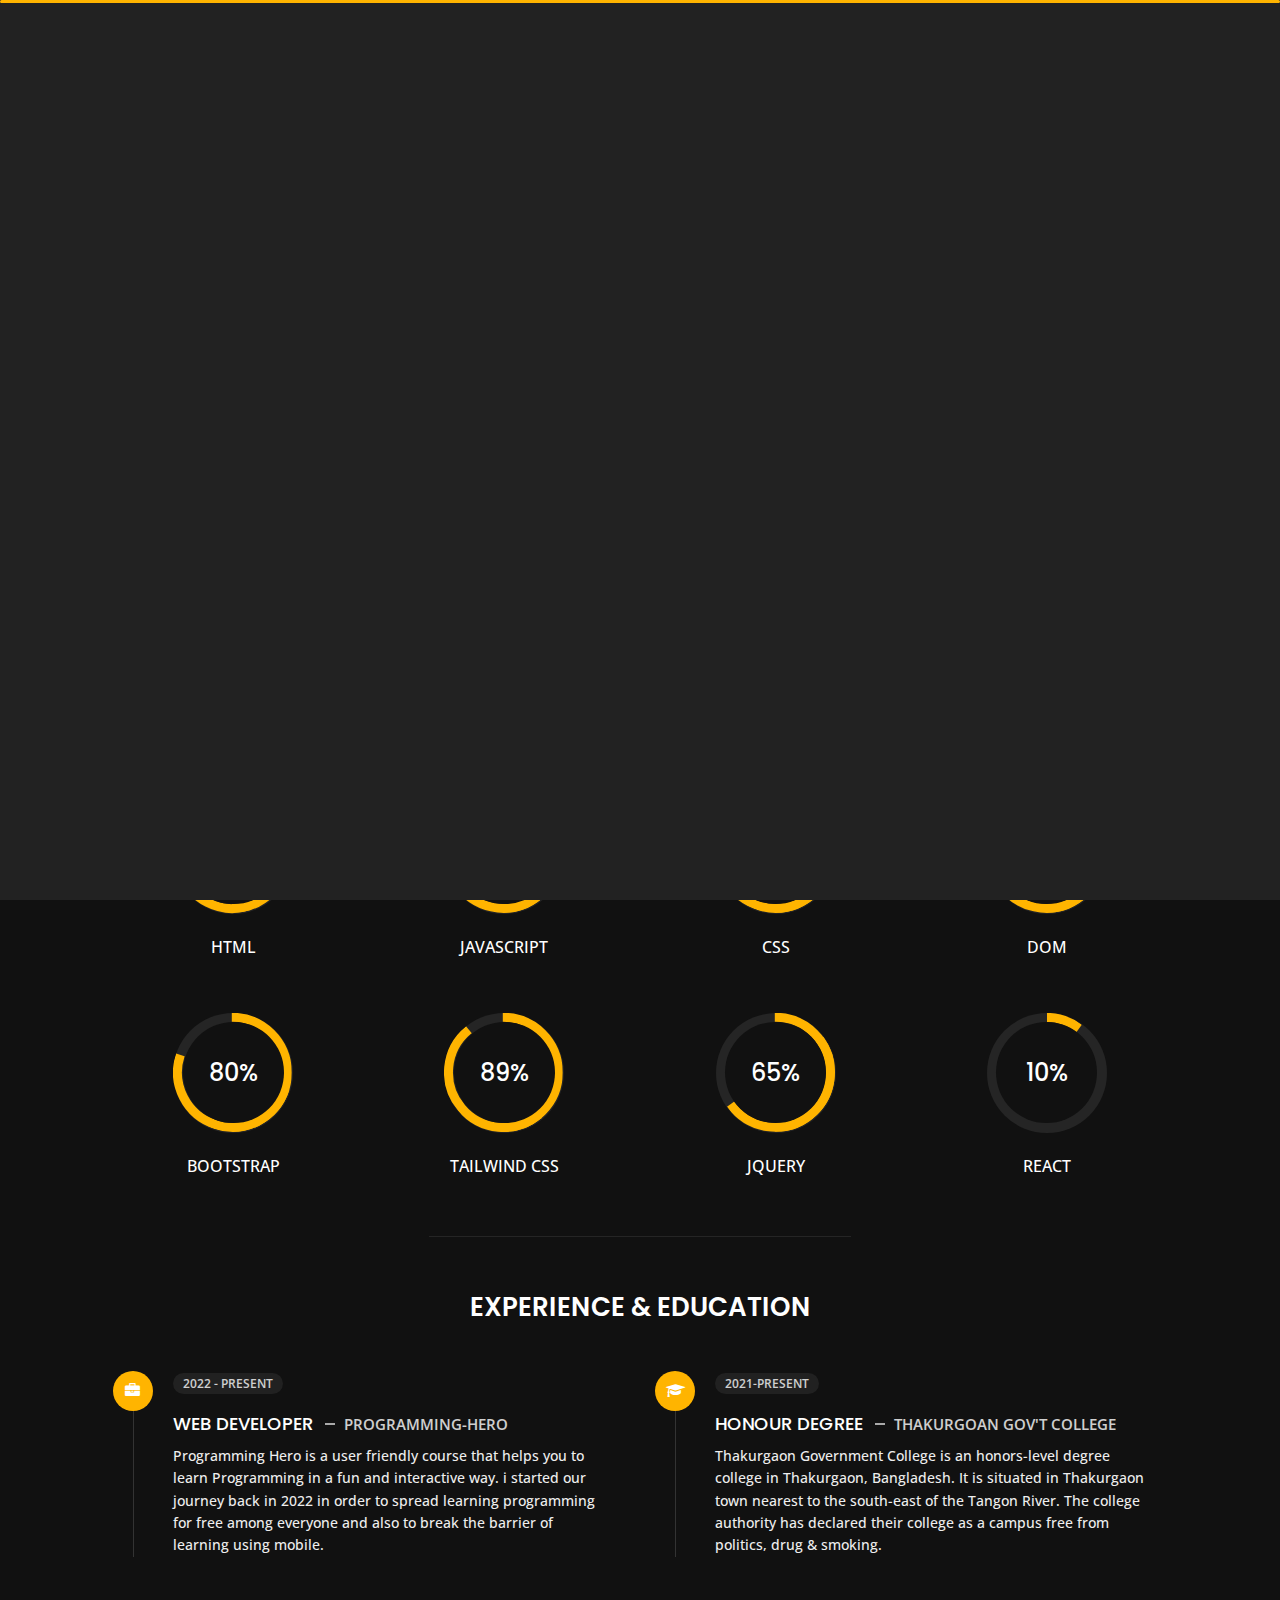
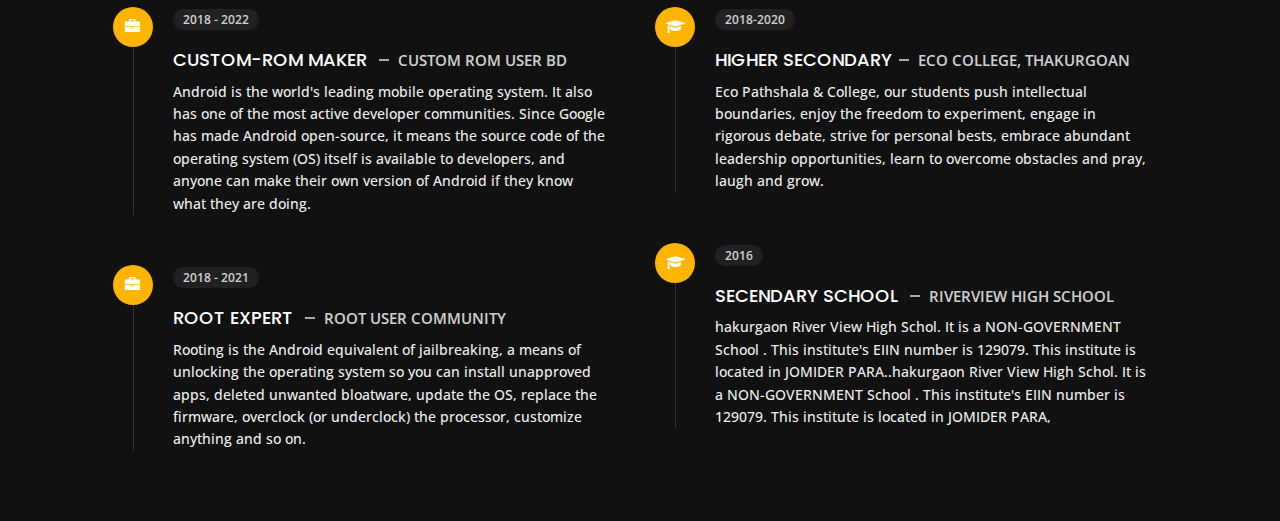
==== commit e3f6f735: "add some changes also ui upgrade" ====
--- a/about.html
+++ b/about.html
@@ -156,7 +156,7 @@
                         <h3 class="text-uppercase custom-title mb-0 ft-wt-600">personal infos</h3>
                     </div>
                     <div class="col-12 d-block d-sm-none">
-                        <img src="img/img-mobile.jpg" class="img-fluid main-img-mobile" alt="my picture" />
+                        <img src="img/mypic/IMG_0426.JPG" class="img-fluid main-img-mobile" alt="my picture" />
                     </div>
                     <div class="col-6">
                         <ul class="about-list list-unstyled open-sans-font">
@@ -171,13 +171,13 @@
                         <ul class="about-list list-unstyled open-sans-font">
                             <li> <span class="title">Address :</span> <span class="value d-block d-sm-inline-block d-lg-block d-xl-inline-block">Thakurgoan</span> </li>
                             <li> <span class="title">phone :</span> <span class="value d-block d-sm-inline-block d-lg-block d-xl-inline-block">+8801821286135</span> </li>
-                            <li> <span class="title">Email :</span> <span class="value d-block d-sm-inline-block d-lg-block d-xl-inline-block">masudhossainmbs129@gmail.com</span> </li>
+                            <li> <span class="title">Email :</span> <span class="value d-block d-sm-inline-block d-lg-block d-xl-inline-block overflow-hidden">masudhossainmbs129@gmail.com</span> </li>
                             <li> <span class="title">Facebook :</span> <span class="value d-block d-sm-inline-block d-lg-block d-xl-inline-block">masud90895</span> </li>
                             <li> <span class="title">langages :</span> <span class="value d-block d-sm-inline-block d-lg-block d-xl-inline-block">English, Bangla, Hindi</span> </li>
                         </ul>
                     </div>
                     <div class="col-12 mt-3">
-                        <a href="about.html" class="btn btn-download">Download CV</a>
+                        <a href="cv/CV 2 Page-4kk-Copy-Copy.pdf" download class="btn btn-download">Download CV</a>
                     </div>
                 </div>
             </div>
@@ -353,7 +353,7 @@
                                 <i class="fa fa-graduation-cap"></i>
                             </div>
                             <span class="time open-sans-font text-uppercase">2018-2020</span>
-                            <h5 class="poppins-font text-uppercase">Higher Secondary<span class="place open-sans-font">Eco collge, Thakurgoan</span></h5>
+                            <h5 class="poppins-font text-uppercase">Higher Secondary<span class="place open-sans-font">Eco college, Thakurgoan</span></h5>
                             <p class="open-sans-font">Eco Pathshala & College, our students push intellectual boundaries, enjoy the freedom to experiment, engage in rigorous debate, strive for personal bests, embrace abundant leadership opportunities, learn to overcome obstacles and pray, laugh and grow.</p>
                         </li>
                         <li>
